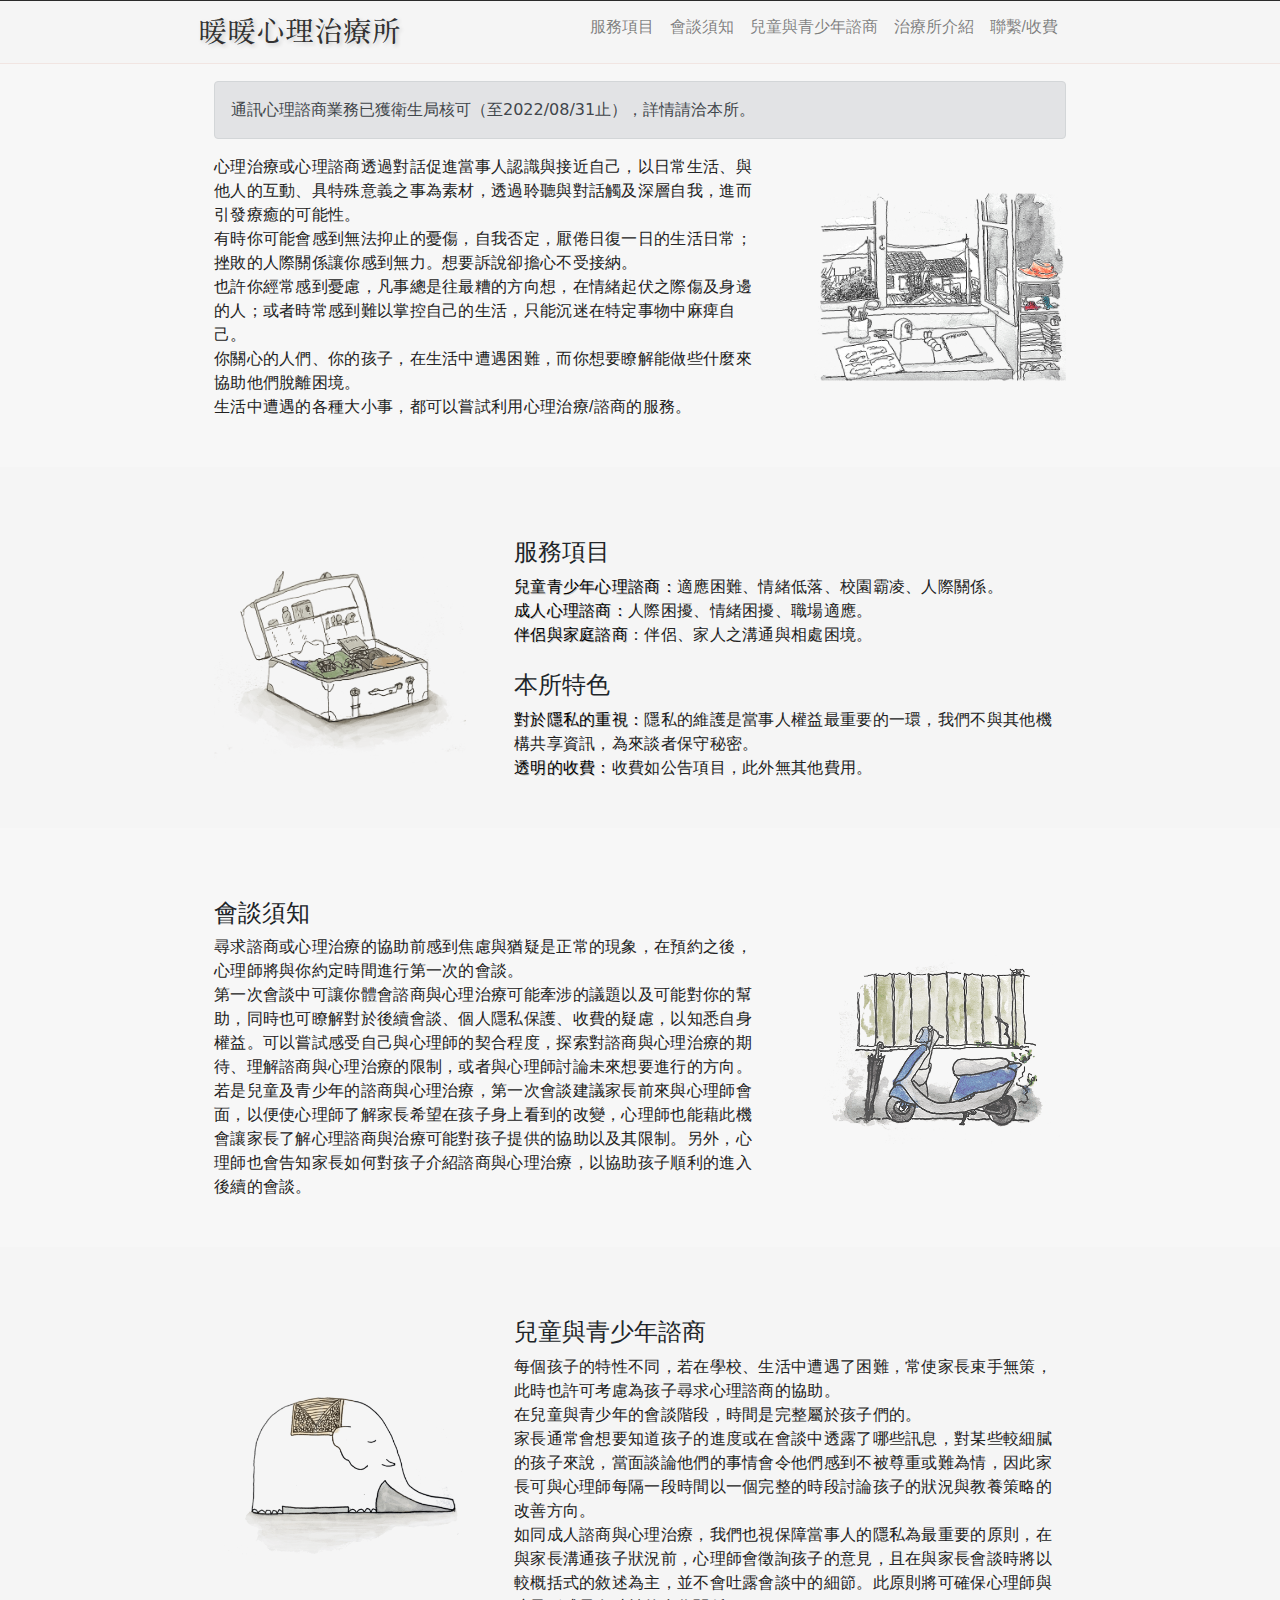
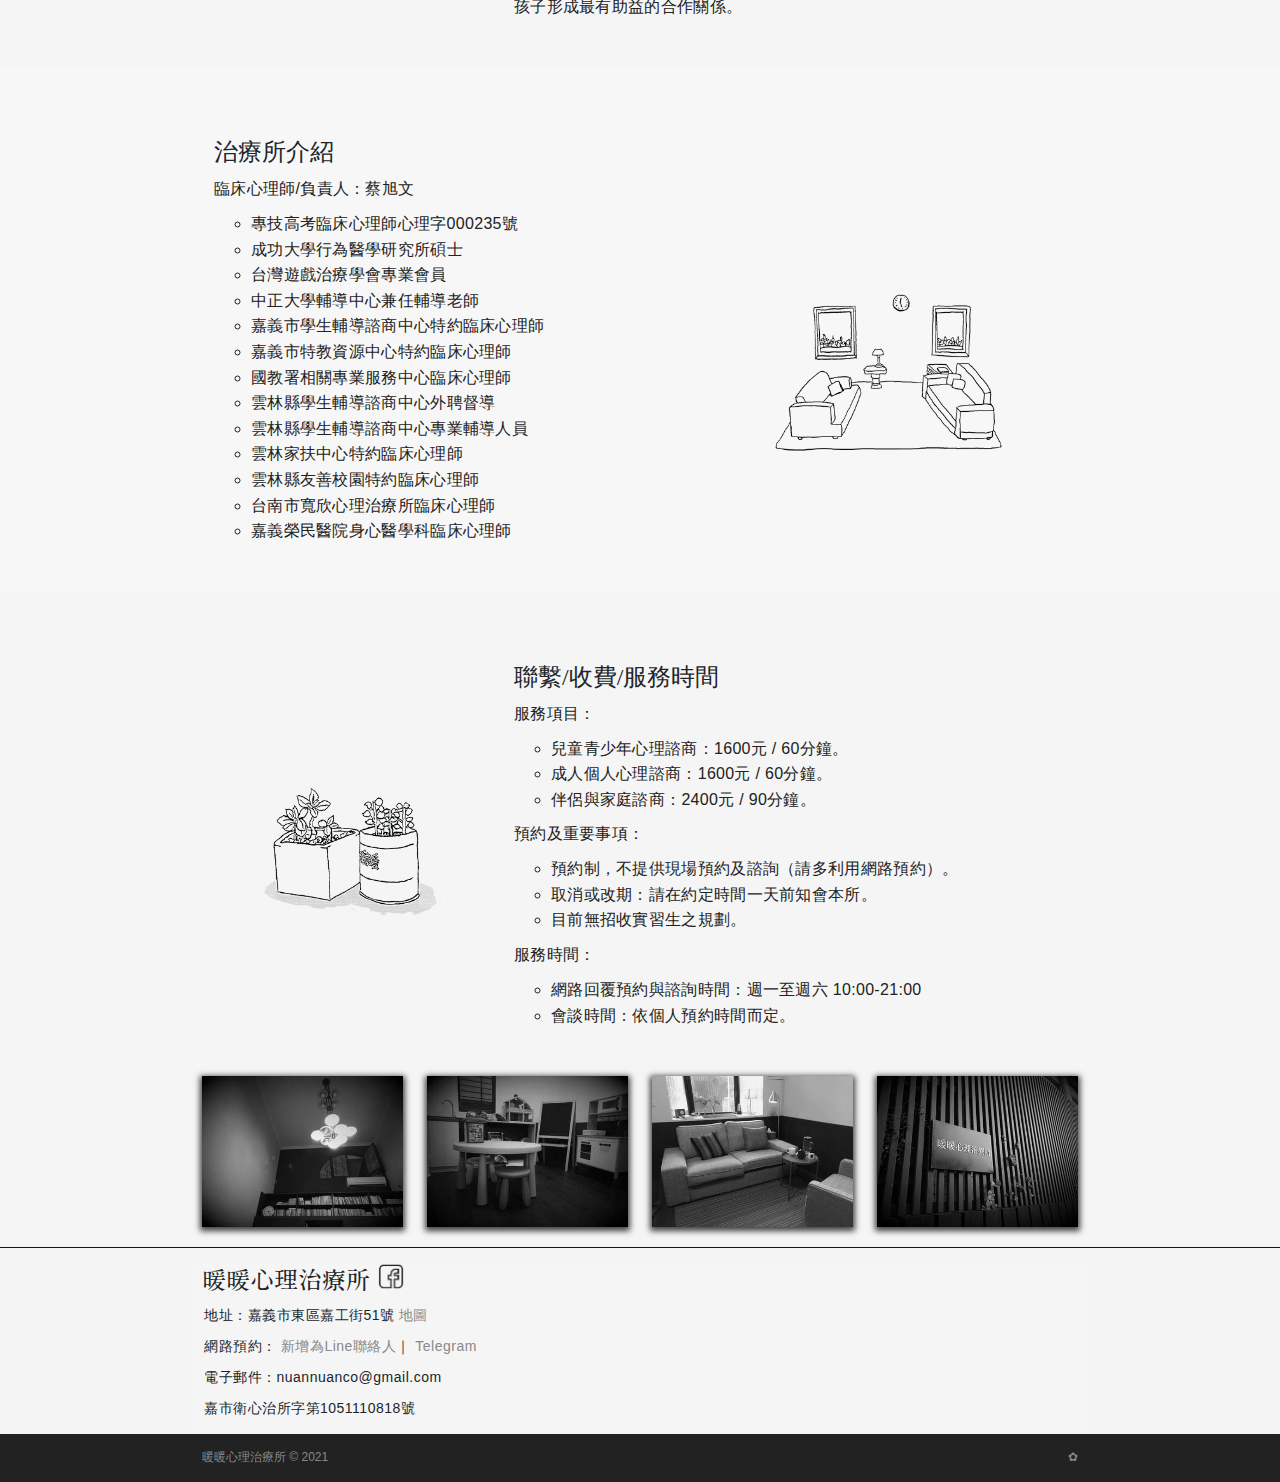
==== index.html @ dee5f1a4 "del phone for good" ====
<!DOCTYPE html>
<html lang="zh-Hant-TW">
    <head>
        <meta charset="utf-8">
        <meta http-equiv="X-UA-Compatible" content="IE=edge">
        <meta name="viewport" content="width=device-width, initial-scale=1.0">
        <meta name="keywords" content="嘉義,雲林,新營,心理師,心理諮商師,心理治療,心理諮商,心理醫生,心理諮詢">
        <meta name="description" content="服務項目：兒童青少年心理諮商、成人心理諮商、伴侶與家庭諮商。">
        <meta name="generator" content="6e75616e2d6e75616e2e636f">
        <meta name="version" content="210718">
        <meta name="author" content="暖暖心理治療所">
        <meta name="copyright" content="本網頁著作權為暖暖心理治療所所有">
        <meta name="URL" content="https://nuan-nuan.co/">
        <meta http-equiv="imagetoolbar" content="no">
        <title>暖暖心理治療所｜心理諮商與心理治療</title>
        <!-- Favicon-->
        <link rel="apple-touch-icon" sizes="57x57" href="icon/apple-touch-icon-57x57.png">
        <link rel="apple-touch-icon" sizes="60x60" href="icon/apple-touch-icon-60x60.png">
        <link rel="apple-touch-icon" sizes="72x72" href="icon/apple-touch-icon-72x72.png">
        <link rel="apple-touch-icon" sizes="76x76" href="icon/apple-touch-icon-76x76.png">
        <link rel="apple-touch-icon" sizes="114x114" href="icon/apple-touch-icon-114x114.png">
        <link rel="apple-touch-icon" sizes="120x120" href="icon/apple-touch-icon-120x120.png">
        <link rel="apple-touch-icon" sizes="144x144" href="icon/apple-touch-icon-144x144.png">
        <link rel="apple-touch-icon" sizes="152x152" href="icon/apple-touch-icon-152x152.png">
        <link rel="apple-touch-icon" sizes="180x180" href="icon/apple-touch-icon-180x180.png">
        <link rel="icon" type="image/png" href="icon/android-chrome-192x192.png" sizes="192x192">
        <link rel="icon" type="image/png" href="icon/favicon-32x32.png" sizes="32x32">
        <link rel="icon" type="image/png" href="icon/favicon-96x96.png" sizes="96x96">
        <link rel="icon" type="image/png" href="icon/favicon-16x16.png" sizes="16x16">
        <link rel="manifest" href="icon/manifest.json">
        <link rel="mask-icon" href="icon/safari-pinned-tab.svg" color="#5bbad5">
        <meta name="msapplication-TileColor" content="#da532c">
        <meta name="msapplication-TileImage" content="icon/mstile-144x144.png">
        <meta name="theme-color" content="#ffffff">
        <!-- Core theme CSS (includes Bootstrap)-->
        <link href="css/bootstrap.min.css" rel="stylesheet"/>
        <link href="css/suzuran2.css" rel="stylesheet"/>
    </head>
    <body>
        <!-- Responsive navbar -->
            <nav class="navbar navbar-expand-md fixed-top navbar-light">
            <div class="container px-2 nu-style-otani nu-style-navbar">
            <a class="navbar-brand" href="#!">暖暖心理治療所</a>
            <button class="navbar-toggler" type="button" data-bs-toggle="collapse" data-bs-target="#navbarSupportedContent" aria-controls="navbarSupportedContent" aria-expanded="false" aria-label="Toggle navigation">
                <span class="navbar-toggler-icon"></span>
            </button>
            <div class="collapse navbar-collapse" id="navbarSupportedContent">
                <ul class="navbar-nav ms-auto">
                    <li class="nav-item active"><a class="nav-link" href="#!"></a></li>
                    <li class="nav-item"><a class="nav-link" href="#row02">服務項目</a></li>
                    <li class="nav-item"><a class="nav-link" href="#row03">會談須知</a></li>
                    <li class="nav-item"><a class="nav-link" href="#row04">兒童與青少年諮商</a></li>
                    <li class="nav-item"><a class="nav-link" href="#row05">治療所介紹</a></li>
                    <li class="nav-item"><a class="nav-link" href="#row06">聯繫/收費</a></li>
                    <li class="nav-item"><a class="nav-link" href=""></a></li>
                </ul>
            </div>
            </div>
            </nav>
 
        <!-- Page Content-->
            <!--第1欄-->
            <section class="">
            <div class="container-fluid d-flex justify-content-center bg-white1">
            <div class="row gx-4 gx-lg-5 align-items-center my-5 nu-style-otani nu-style-paddy-t">
                <div class="col-lg-12 col-md-12 col-sm-12">
                <div class="alert alert-secondary" role="alert">
                通訊心理諮商業務已獲衛生局核可（至2022/08/31止），詳情請洽本所。
                </div>
                </div>
                <div class="col-lg-8 col-md-7 col-sm-6">
                    <p class="content">
                    心理治療或心理諮商透過對話促進當事人認識與接近自己，以日常生活、與他人的互動、具特殊意義之事為素材，透過聆聽與對話觸及深層自我，進而引發療癒的可能性。<br>
                    有時你可能會感到無法抑止的憂傷，自我否定，厭倦日復一日的生活日常；挫敗的人際關係讓你感到無力。想要訴說卻擔心不受接納。<br>
                    也許你經常感到憂慮，凡事總是往最糟的方向想，在情緒起伏之際傷及身邊的人；或者時常感到難以掌控自己的生活，只能沉迷在特定事物中麻痺自己。<br>
                    你關心的人們、你的孩子，在生活中遭遇困難，而你想要瞭解能做些什麼來協助他們脫離困境。<br>
                    生活中遭遇的各種大小事，都可以嘗試利用心理治療/諮商的服務。
                    </p>
                </div>
                <div class="col-lg-4 col-md-5 col-sm-6">
                    <img class="img-fluid mb-lg-0" src="img/01.png" alt="..." />
                </div>
            </div>
            </div>
            </section>
            <!--第2欄-->
            <section id="row02">
            <div class="container-fluid d-flex justify-content-center bg-white2">
            <div class="row gx-4 gx-lg-5 align-items-center my-5 nu-style-otani nu-style-paddy-s">
                <div class="col-lg-8 col-md-7 col-sm-6 order-lg-2">
                    <h1 class="section-heading">服務項目</h1>
                    <p class="content">
                        <span class="list-heading">兒童青少年心理諮商：</span>適應困難、情緒低落、校園霸凌、人際關係。
                        <br>
                        <span class="list-heading">成人心理諮商：</span>人際困擾、情緒困擾、職場適應。
                        <br>
                        <span class="list-heading">伴侶與家庭諮商</span>：伴侶、家人之溝通與相處困境。
                        <br>
                    </p><br>
                    <h1 class="section-heading">本所特色</h1>
                    <p class="content">
                        <span class="list-heading">對於隱私的重視：</span>隱私的維護是當事人權益最重要的一環，我們不與其他機構共享資訊，為來談者保守秘密。
                        <br>
                        <span class="list-heading">透明的收費：</span>收費如公告項目，此外無其他費用。</p>
                </div>
                <div class="col-lg-4 col-md-5 col-sm-6">
                    <img class="img-fluid mb-lg-0" src="img/02.png" alt="...">
                </div>
            </div>
            </div>
            </section>
            <!--第3欄-->
            <section id="row03">
            <div class="container-fluid d-flex justify-content-center bg-white1">
            <div class="row gx-4 gx-lg-5 align-items-center my-5 nu-style-otani nu-style-paddy-s">
                <div class="col-lg-8 col-md-7 col-sm-6 ">
                    <h1 class="section-heading">會談須知</h1>
                        <p class="content">尋求諮商或心理治療的協助前感到焦慮與猶疑是正常的現象，在預約之後，心理師將與你約定時間進行第一次的會談。</p>
                        <p class="content">第一次會談中可讓你體會諮商與心理治療可能牽涉的議題以及可能對你的幫助，同時也可瞭解對於後續會談、個人隱私保護、收費的疑慮，以知悉自身權益。可以嘗試感受自己與心理師的契合程度，探索對諮商與心理治療的期待、理解諮商與心理治療的限制，或者與心理師討論未來想要進行的方向。</p>
                        <p class="content">若是兒童及青少年的諮商與心理治療，第一次會談建議家長前來與心理師會面，以便使心理師了解家長希望在孩子身上看到的改變，心理師也能藉此機會讓家長了解心理諮商與治療可能對孩子提供的協助以及其限制。另外，心理師也會告知家長如何對孩子介紹諮商與心理治療，以協助孩子順利的進入後續的會談。</p>
                </div>
                <div class="col-lg-4 col-md-5 col-sm-6">
                    <img class="img-fluid mb-lg-0" src="img/03.png" alt="..." />
                </div>
            </div>
            </div>
            </section>
            <!--第4欄-->
            <section id="row04">
            <div class="container-fluid d-flex justify-content-center bg-white2">
            <div class="row gx-4 gx-lg-5 align-items-center my-5 nu-style-otani nu-style-paddy-s">
                <div class="col-lg-8 col-md-7 col-sm-7 order-lg-2">
                    <h1 class="section-heading">兒童與青少年諮商</h1>
                        <p class="content">每個孩子的特性不同，若在學校、生活中遭遇了困難，常使家長束手無策，此時也許可考慮為孩子尋求心理諮商的協助。</p>
                        <p class="content">在兒童與青少年的會談階段，時間是完整屬於孩子們的。<br>
                        家長通常會想要知道孩子的進度或在會談中透露了哪些訊息，對某些較細膩的孩子來說，當面談論他們的事情會令他們感到不被尊重或難為情，因此家長可與心理師每隔一段時間以一個完整的時段討論孩子的狀況與教養策略的改善方向。</p>
                        <p class="content">如同成人諮商與心理治療，我們也視保障當事人的隱私為最重要的原則，在與家長溝通孩子狀況前，心理師會徵詢孩子的意見，且在與家長會談時將以較概括式的敘述為主，並不會吐露會談中的細節。此原則將可確保心理師與孩子形成最有助益的合作關係。</p>
                </div>
                <div class="col-lg-4 col-md-5 col-sm-5">
                    <img class="img-fluid mb-lg-0" src="img/04.png" alt="...">
                </div>
            </div>
            </div>
            </section>
            <!--第5欄-->
            <section id="row05">
            <div class="container-fluid d-flex justify-content-center bg-white1">
            <div class="row gx-4 gx-lg-5 align-items-center my-5 nu-style-otani nu-style-paddy-s">
                <div class="col-lg-7 col-md-7 col-sm-6">
                    <h1 class="section-heading">治療所介紹</h1>
                            <ul class="list-unstyled content A">
                                <li>臨床心理師/負責人：蔡旭文</li>
                                <ul class="B">
                                  <li>專技高考臨床心理師心理字000235號</li>
                                  <li>成功大學行為醫學研究所碩士</li>
                                  <li>台灣遊戲治療學會專業會員</li>
                                  <li>中正大學輔導中心兼任輔導老師</li>
                                  <li>嘉義市學生輔導諮商中心特約臨床心理師</li>
                                  <li>嘉義市特教資源中心特約臨床心理師</li>
                                  <li>國教署相關專業服務中心臨床心理師</li>
                                  <li>雲林縣學生輔導諮商中心外聘督導</li>
                                  <li>雲林縣學生輔導諮商中心專業輔導人員</li>
                                  <li>雲林家扶中心特約臨床心理師</li>
                                  <li>雲林縣友善校園特約臨床心理師</li>
                                  <li>台南市寬欣心理治療所臨床心理師</li>
                                  <li>嘉義榮民醫院身心醫學科臨床心理師</li>

                                </ul>
                            </ul>
                </div>
                <div class="col-lg-5 col-md-5 col-sm-6">
                    <img class="img-fluid mb-lg-0" src="img/05.png" alt="..." />
                </div>
            </div>
            </div>
            </section>
            <!--第6欄-->
            <section id="row06">
            <div class="container-fluid d-flex justify-content-center bg-white2">
            <div class="row gx-4 gx-lg-5 align-items-center my-5 nu-style-otani nu-style-paddy-s">
                <div class="col-lg-8 col-md-7 col-sm-6 order-lg-2">
                    <h1 class="section-heading">聯繫/收費/服務時間</h1>
                            <ul class="list-unstyled content A">
                                <li>服務項目：</li>
                                <ul class="B">
                                    <li>兒童青少年心理諮商：1600元 / 60分鐘。</li>
                                    <li>成人個人心理諮商：1600元 / 60分鐘。</li>
                                    <li>伴侶與家庭諮商：2400元 / 90分鐘。</li>
                                </ul>
                                </ul>
                                <ul class="list-unstyled content A">
                                <li>預約及重要事項：</li>
                                <ul class="B">
                                    <li>預約制，不提供現場預約及諮詢（請多利用網路預約）。</li>
                                    <li>取消或改期：請在約定時間一天前知會本所。</li>
                                    <li>目前無招收實習生之規劃。</li>
                                </ul>
                                </ul>
                                <ul class="list-unstyled content A">
                                <li>服務時間：</li>
                                <ul class="B">
                                    <li>網路回覆預約與諮詢時間：週一至週六 10:00-21:00</li>
                                    <li>會談時間：依個人預約時間而定。</li>
                                </ul>
                                </ul>
                </div>            
                    <div class="col-lg-4 col-md-5 col-sm-6">
                    <img class="img-fluid mb-lg-0" src="img/06.png" alt="..." />
                    </div>
                </div>
                </div>
                </section>

            <div class="container-fluid bg-white2">
            <div class="row mx-auto nu-style-otani bg-white2">
                    <div class="col-lg-3 col-md-3 col-sm-3 col-6"><img class="img-gallery img-fluid" src="img/11.jpg" alt="img11"/></div>
                    <div class="col-lg-3 col-md-3 col-sm-3 col-6"><img class="img-gallery img-fluid" src="img/12.jpg" alt="img12"/></div>
                    <div class="col-lg-3 col-md-3 col-sm-3 col-6"><img class="img-gallery img-fluid" src="img/13.jpg" alt="img13"/></div>
                    <div class="col-lg-3 col-md-3 col-sm-3 col-6"><img class="img-gallery img-fluid" src="img/14.jpg" alt="img14"/></div>
            </div>
            </div>
            <!-- 橫幅 -->
            <div class="banner">
            <div class="container d-flex justify-content-start bg-white2 nu-style-otani">
                <div class="row">
                    <div class="col-lg-12">
                     <h1 class="banner-head">暖暖心理治療所 <a href="https://www.facebook.com/nuannuanco" target="_blank" rel="noopener nofollow">
                         <img src="img/fb_logo.png" class="fb-logo" width="30" height="30" alt="粉絲專頁" /></a></h1>
                        <p class="banner-content">地址：嘉義市東區嘉工街51號
                          <a href="https://www.google.com.tw/maps/place/%E6%9A%96%E6%9A%96%E5%BF%83%E7%90%86%E6%B2%BB%E7%99%82%E6%89%80/@23.471411,120.4680733,17.76z/data=!4m5!3m4!1s0x346e944f8d1db397:0x22c3bf7e99709514!8m2!3d23.471354!4d120.468841?hl=zh-TW" target="_blank" rel="noopener">
                            <span class="glyphicon glyphicon-map-marker"></span>地圖</a></p>
                        <p class="banner-content">網路預約：<a href="http://line.me/ti/p/%40umo0158m" target="_blank" rel="noopener">
                            <span class="glyphicon glyphicon-share-alt"></span> 新增為Line聯絡人</a>｜<a href="https://t.me/nuannuanco" target="_blank" rel="noopener">
                            <span class="glyphicon glyphicon-share-alt"></span>Telegram</a></p>
                        <p class="banner-content">電子郵件：nuannuanco@gmail.com</p>
                        <p class="banner-content">嘉市衛心治所字第1051110818號</p>

                  </div>
                    <div class="col-lg-6">
                    </div>
                </div>
            </div>
            </div>
            <!-- Footer-->
            <footer class="footer">
            <div class="container d-flex justify-content-start nu-style-otani">
                    <div class="col-lg-6">
                        <p class="copyright">暖暖心理治療所 &copy; 2021
                        </p>
                    </div>
                    <div class="col-lg-6">
                        <a class="copyright" data-bs-toggle="tooltip" data-bs-placement="top" title="imomf & nene" style="float:right">✿</a>
                    </div>
            </div>
           
            </footer>
        <!-- Bootstrap core JS-->
        <script src="js/bootstrap.bundle.min.js"></script>
        <script src="js/k0nam1.js"></script>
        <script>
            const navLinks = document.querySelectorAll('.nav-item')
            const menuToggle = document.getElementById('navbarSupportedContent')
            const bsCollapse = new bootstrap.Collapse(menuToggle, {toggle:false})
            navLinks.forEach((l) => {
            l.addEventListener('click', () => { bsCollapse.toggle() })
            })
        </script>
        <!-- Tooltip JavaScript -->
        <script>
            var tooltipTriggerList = [].slice.call(document.querySelectorAll('[data-bs-toggle="tooltip"]'))
            var tooltipList = tooltipTriggerList.map(function (tooltipTriggerEl) {
            return new bootstrap.Tooltip(tooltipTriggerEl)
            })
        </script>
        <script>
              (function(i,s,o,g,r,a,m){i['GoogleAnalyticsObject']=r;i[r]=i[r]||function(){
              (i[r].q=i[r].q||[]).push(arguments)},i[r].l=1*new Date();a=s.createElement(o),
              m=s.getElementsByTagName(o)[0];a.async=1;a.src=g;m.parentNode.insertBefore(a,m)
              })(window,document,'script','https://www.google-analytics.com/analytics.js','ga');
              ga('create', 'UA-77676002-1', 'auto');
              ga('send', 'pageview');
        </script>
    </body>
</html>
---- css/suzuran2.css ----
/*!
 暖暖心理治療所版權所有
 */

@font-face {
  font-family: 'jasmine';
  src: url(../fonts/jasmine.eot); /* IE9 Compat Modes */
  src: url(../fonts/jasmine.eot?#iefix) format("embedded-opentype"), /* IE6-IE8 */
       url(../fonts/jasmine.woff) format("woff"), /* Modern Browsers */
       url(../fonts/jasmine.ttf) format("truetype"), /* Safari, Android, iOS */
       url(../fonts/jasmine.svg#SealmemoryHeader) format("svg"); /* Legacy iOS */
}

h1,
h2,
h3,
h4,
h5,
h6 {
  font-weight: 400;
}
h1{font-size: 24px}

/*網站底色*/
body,
html {
  width: 100%;
  height: 100%;
  background-color:#f7f7f7;
}

}
p {
  font-size: 14px;
  line-height: 1.75;
}
blockquote {
  padding: 0px 0px 0px 30px;
  margin: 20px 0px 20px 0px;
  border-left: 3px solid #eee; }
}
p.large {
  font-size: 16px;
}
a {
  color: #888888;
  text-decoration:none;
}
a:hover,
a:focus,
a:active,
a.active {
  color: #afafaf;
  text-decoration:none;
}
ul.A{
  letter-spacing: 0.3px;
  margin:10px 0px 0px 0px;
  line-height: 1.5;
  list-style-type: none;
}
ul.B{
  letter-spacing: 0.3px;
  margin:10px 0 0 5px;
  line-height: 1.6;
  list-style-type: circle;
}


.img-responsive{
  max-width: 100%;
  height: auto;
  vertical-align:middle;
  border:0;
  margin: 70 5 20 5;
}
.img-responsive-tall{
  max-width: 100%;
  height: auto;
  vertical-align:middle;
  border:0;
  margin: 0 20 20 20;
}
.img-responsive-mid
{
  max-width: 100%;
  height: auto;
  vertical-align:middle;
  border:0;
  margin: 150 5 20 5;
}
.img-responsive-short{
  max-width: 100%;
  height: auto;
  vertical-align:middle;
  border:0;
  margin: 210 5 20 5;
}

/* 相片區css */

.img-gallery{
  filter: gray; /* IE6-9 */
  -webkit-filter: grayscale(1); /* Google Chrome, Safari 6+ & Opera 15+ */
    -webkit-box-shadow: 0px 2px 6px 2px rgba(0,0,0,0.75);
    -moz-box-shadow: 0px 2px 6px 2px rgba(0,0,0,0.75);
    box-shadow: 0px 2px 6px 2px rgba(0,0,0,0.75);
    margin-bottom:20px;
    max-width: 100%;
    height: auto;
    vertical-align:middle;
    border:0;
    margin: 70 5 20 5;
}

.img-gallery:hover {
  filter: none; /* IE6-9 */
  -webkit-filter: grayscale(0); /* Google Chrome, Safari 6+ & Opera 15+ */
  max-width: 100%;
  height: auto;
  vertical-align:middle;
  border:0;
  margin: 70 5 20 5;

}
@media (max-width: 576px) {
    .img-responsive{
      padding:0;
      margin:50 0 0 0;
    }

    .img-responsive-tall {
      max-width: 100%;
      padding:0;
      margin:50 0 0 0;
    }
    .img-responsive-short {
      padding:0;
      margin:20 0 0 0;}
    .img-gallery {
    display: block;
    margin-left: auto;
    margin-right: auto;
    width: 100%;
    }
    }



.section-heading{
  font-family: "cwtexming",serif;
  font-weight: 400;
}
.list-heading{
  font:16px "Microsoft JhengHei",  sans-serif;
  color: #000000;
  text-shadow: 1px 1px 0px rgba(0,0,0,0.2);
}

.content {
  font:16px "Microsoft JhengHei",  sans-serif;
  color: #222222;
  font-weight: 400;
  letter-spacing: 0.3px;
  margin:0 0 0 0px;
  line-height: 1.5;
}
.content-section-a1 {
      padding: 20px 0px 50px 0px;
      background-color: #f7f7f7;
}
.content-section-a {
      padding: 50px 0px 50px 0px;
      background-color: #f7f7f7;
}

.content-section-b {
      padding: 50px 0px 50px 0px;
      border-top: 1px solid #f0f0f0;
      border-bottom: 1px solid #f2f2f2;
      background-color: #f4f4f4;
}
/* 相片區版面 */
.content-section-c {
      padding: 0px 0px 50px 0px;
      border-top: 0px solid;
      border-bottom: 0px solid;
      background-color: #f4f4f4;
}
.section-heading-spacer {
      float: left;
      width: 10px;
      border-top: 0px solid #e7e7e7;
}
.banner{
      padding: 16px 0px 5px 0px;
      border-top: 1px solid #151515;
      background-color: #f4f4f4;
}
.banner-head{
      font-family: "jasmine",serif;
      font-weight: 400;
}
.banner-content{
      font:14px "Microsoft JhengHei",  sans-serif;
      font-weight: 400;
      letter-spacing: 0.5px;
      margin:0 0 10px 2px;
      line-height: 1.5;
      text-align: left
}
.footer
{
      padding: 12px 0px 0px 0px;
      background-color: #222222;
}
.copyright {
    font-family: "Microsoft JhengHei",sans-serif;
    font-size: 12px;
    color: #888888;
    padding-top: 2px;
    padding-bottom: 0px;
}
/*限制寬度*/

/*上方加寬因為fixed navbar會蓋到內容*/
.nu-style-paddy-t {
  padding-top: 33px
}
.nu-style-paddy-s {
  padding-top: 23px
}
/*其實是navbar裡面的contsainer, container放裡面才能限制寬度*/
.nu-style-navbar{
  max-width: 980px;
  font:16px "Microsoft JhengHei",  sans-serif;
  background: #f4f4f4
  opacity: 0.9;
}
/* ============ navbar list設定bs5新版 ============ */
.navbar {
  min-height: 64px;
  position: fixed;/* ===== relative(x) 這邊要fixed ===== */
  display: flex;
  flex-wrap: wrap;
  align-items: center;
  justify-content: space-between;
  padding-top: 0.5rem;
  padding-bottom: 0.5rem;
  background: #f4f4f4;
  opacity: 0.9;
  border-top: 1px solid #151515;
  border-bottom: 1px solid #f0e3df;

}
.navbar > .container,
.navbar > .container-fluid,
.navbar > .container-sm,
.navbar > .container-md,
.navbar > .container-lg,
.navbar > .container-xl,
.navbar > .container-xxl {
  display: flex;
  flex-wrap: inherit;
  align-items: center;
  justify-content: space-between;
}
/******** 標題字體 ********/
.navbar-brand {
  font-family: "jasmine",serif;
  padding-top: 0.51rem;
  padding-bottom: 0.21rem;
  margin-right:;
  font-size: 1.8rem;
  color: #222222;
  text-shadow: 2px 2px 4px rgba(0,0,0,0.2),
               0px -2px 1px rgba(255,255,255,0.2);
  -webkit-transition: all 0.3s;
  -moz-transition: all 0.3s;
  transition: all 0.3s;
}
.navbar-nav {
  display: flex;
  flex-direction: column;
  padding-left: 0;
  margin-bottom: 0;
  list-style: none;
}
.navbar-nav .nav-link {
  padding-top: 0;
  padding-right: 0;
  padding-left: 0;
}
.navbar-nav .dropdown-menu {
  position: static;
}

.navbar-text {
  padding-top: 0.5rem;
  padding-bottom: 0.5rem;
}

.navbar-collapse {
  flex-basis: 100%;
  flex-grow: 1;
  align-items: center;
}

.navbar-toggler {
  padding: 0.25rem 0.75rem;
  font-size: 1.25rem;
  line-height: 1;
  background-color: transparent;
  border: 1px solid transparent;
  border-radius: 0.25rem;
  transition: box-shadow 0.15s ease-in-out;
}
@media (prefers-reduced-motion: reduce) {
  .navbar-toggler {
    transition: none;
    }
  }
  .navbar-toggler:hover {
    text-decoration: none;
  }
  .navbar-toggler:focus {
    text-decoration: none;
    outline: 0;
    box-shadow: 0 0 0 0.25rem;
  }

  .navbar-toggler-icon {
    display: inline-block;
    width: 1.5em;
    height: 1.5em;
    vertical-align: middle;
    background-repeat: no-repeat;
    background-position: center;
    background-size: 100%;
  }

  .navbar-nav-scroll {
    max-height: var(--bs-scroll-height, 75vh);
    overflow-y: auto;
  }
/******** 自己加的尺寸不知道會不會出問題@@ 注意col-xs-* have been dropped in Bootstrap 4 in favor of col-* ********/
@media (max-width: 576px){
  .nu-style-otani {
  max-width: 97%;}
}

/******** 上面是自己加的不知道會不會出問題@@ ********/

@media (min-width: 576px) {
  .navbar-expand-sm {
    flex-wrap: nowrap;
    justify-content: flex-start;
  }
  .navbar-expand-sm .navbar-nav {
    flex-direction: row;
  }
  .navbar-expand-sm .navbar-nav .dropdown-menu {
    position: absolute;
  }
  .navbar-expand-sm .navbar-nav .nav-link {
    padding-right: 0.5rem;
    padding-left: 0.5rem;
  }
  .navbar-expand-sm .navbar-nav-scroll {
    overflow: visible;
  }
  .navbar-expand-sm .navbar-collapse {
    display: flex !important;
    flex-basis: auto;
  }
  .navbar-expand-sm .navbar-toggler {
    display: none;
  }
  .nu-style-otani {
  max-width: 95%;
}
@media (min-width: 768px) {
  .navbar-expand-md {
    flex-wrap: nowrap;
    justify-content: flex-start;
  }
  .navbar-expand-md .navbar-nav {
    flex-direction: row;
  }
  .navbar-expand-md .navbar-nav .dropdown-menu {
    position: absolute;
  }
  .navbar-expand-md .navbar-nav .nav-link {
    padding-right: 0.5rem;
    padding-left: 0.5rem;
  }
  .navbar-expand-md .navbar-nav-scroll {
    overflow: visible;
  }
  .navbar-expand-md .navbar-collapse {
    display: flex !important;
    flex-basis: auto;
  }
  .navbar-expand-md .navbar-toggler {
    display: none;
  }
  .nu-style-otani {
  max-width: 95%;
}
@media (min-width: 992px) {
  .navbar-expand-lg {
    flex-wrap: nowrap;
    justify-content: flex-start;
  }
  .navbar-expand-lg .navbar-nav {
    flex-direction: row;
  }
  .navbar-expand-lg .navbar-nav .dropdown-menu {
    position: absolute;
  }
  .navbar-expand-lg .navbar-nav .nav-link {
    padding-right: 0.5rem;
    padding-left: 0.5rem;
  }
  .navbar-expand-lg .navbar-nav-scroll {
    overflow: visible;
  }
  .navbar-expand-lg .navbar-collapse {
    display: flex !important;
    flex-basis: auto;
  }
  .navbar-expand-lg .navbar-toggler {
    display: none;
  }
  .nu-style-otani {
  max-width: 95%;

}
@media (min-width: 1200px) {
  .navbar-expand-xl {
    flex-wrap: nowrap;
    justify-content: flex-start;
  }
  .navbar-expand-xl .navbar-nav {
    flex-direction: row;
  }
  .navbar-expand-xl .navbar-nav .dropdown-menu {
    position: absolute;
  }
  .navbar-expand-xl .navbar-nav .nav-link {
    padding-right: 0.5rem;
    padding-left: 0.5rem;
  }
  .navbar-expand-xl .navbar-nav-scroll {
    overflow: visible;
  }
  .navbar-expand-xl .navbar-collapse {
    display: flex !important;
    flex-basis: auto;
  }
  .navbar-expand-xl .navbar-toggler {
    display: none;
  }
  .nu-style-otani {
  max-width: 900px;
}
}
@media (min-width: 1400px) {
  .navbar-expand-xxl {
    flex-wrap: nowrap;
    justify-content: flex-start;
  }
  .navbar-expand-xxl .navbar-nav {
    flex-direction: row;
  }
  .navbar-expand-xxl .navbar-nav .dropdown-menu {
    position: absolute;
  }
  .navbar-expand-xxl .navbar-nav .nav-link {
    padding-right: 0.5rem;
    padding-left: 0.5rem;
  }
  .navbar-expand-xxl .navbar-nav-scroll {
    overflow: visible;
  }
  .navbar-expand-xxl .navbar-collapse {
    display: flex !important;
    flex-basis: auto;
  }
  .navbar-expand-xxl .navbar-toggler {
    display: none;
  }
  .nu-style-otani {
  max-width: 900px;
}
}

.navbar-expand {
  flex-wrap: nowrap;
  justify-content: flex-start;
}
.navbar-expand .navbar-nav {
  flex-direction: row;
}
.navbar-expand .navbar-nav .dropdown-menu {
  position: absolute;
}
.navbar-expand .navbar-nav .nav-link {
  padding-right: 0.5rem;
  padding-left: 0.5rem;
}
.navbar-expand .navbar-nav-scroll {
  overflow: visible;
}
.navbar-expand .navbar-collapse {
  display: flex !important;
  flex-basis: auto;
}
.navbar-expand .navbar-toggler {
  display: none;
}

/******** navbar字顏色 背景需另設(.bg) ********/
.navbar-light .navbar-brand {
  color: rgba(0, 0, 0, 0.9);
}
.navbar-light .navbar-brand:hover, .navbar-light .navbar-brand:focus {
  color: rgba(0, 0, 0, 0.9);
}
.navbar-light .navbar-nav .nav-link {
  color: rgba(0, 0, 0, 0.55);
}
.navbar-light .navbar-nav .nav-link:hover, .navbar-light .navbar-nav .nav-link:focus {
  color: rgba(0, 0, 0, 0.7);
}
.navbar-light .navbar-nav .nav-link.disabled {
  color: rgba(0, 0, 0, 0.3);
}
.navbar-light .navbar-nav .show > .nav-link,
.navbar-light .navbar-nav .nav-link.active {
  color: rgba(0, 0, 0, 0.9);
}
.navbar-light .navbar-toggler {
  color: rgba(0, 0, 0, 0.55);
  border-color: rgba(0, 0, 0, 0.1);
}
.navbar-light .navbar-toggler-icon {
  background-image: url("data:image/svg+xml,%3csvg xmlns='http://www.w3.org/2000/svg' viewBox='0 0 30 30'%3e%3cpath stroke='rgba%280, 0, 0, 0.55%29' stroke-linecap='round' stroke-miterlimit='10' stroke-width='2' d='M4 7h22M4 15h22M4 23h22'/%3e%3c/svg%3e");
}
.navbar-light .navbar-text {
  color: rgba(0, 0, 0, 0.55);
}
.navbar-light .navbar-text a,
.navbar-light .navbar-text a:hover,
.navbar-light .navbar-text a:focus {
  color: rgba(0, 0, 0, 0.9);
}

.navbar-dark .navbar-brand {
  color: #fff;
}
.navbar-dark .navbar-brand:hover, .navbar-dark .navbar-brand:focus {
  color: #fff;
}
.navbar-dark .navbar-nav .nav-link {
  color: rgba(255, 255, 255, 0.55);
}
.navbar-dark .navbar-nav .nav-link:hover, .navbar-dark .navbar-nav .nav-link:focus {
  color: rgba(255, 255, 255, 0.75);
}
.navbar-dark .navbar-nav .nav-link.disabled {
  color: rgba(255, 255, 255, 0.25);
}
.navbar-dark .navbar-nav .show > .nav-link,
.navbar-dark .navbar-nav .nav-link.active {
  color: #fff;
}
.navbar-dark .navbar-toggler {
  color: rgba(255, 255, 255, 0.55);
  border-color: rgba(255, 255, 255, 0.1);
}
.navbar-dark .navbar-toggler-icon {
  background-image: url("data:image/svg+xml,%3csvg xmlns='http://www.w3.org/2000/svg' viewBox='0 0 30 30'%3e%3cpath stroke='rgba%28255, 255, 255, 0.55%29' stroke-linecap='round' stroke-miterlimit='10' stroke-width='2' d='M4 7h22M4 15h22M4 23h22'/%3e%3c/svg%3e");
}
.navbar-dark .navbar-text {
  color: rgba(255, 255, 255, 0.55);
}
.navbar-dark .navbar-text a,
.navbar-dark .navbar-text a:hover,
.navbar-dark .navbar-text a:focus {
  color: #fff;
}
/******** 自訂背景顏色 ********/
.bg-white1 {
  background-color: #f7f7f7 !important;
}
.bg-white2 {
  background-color: #f5f5f5 !important;
}
.bg-white3 {
  background-color: #f4f4f4 !important;
}
.bg-test {
  background-color: #E16B8C !important;
}
/* ============ navbar list設定bs3舊版 ============ */
/* 小裝置按鈕 *
.navbar .navbar-toggle {
  margin: 0px 25px 0px 0px;
  padding:6 7 6 7;
  background-color: #CCC4C1;
  border-color: none;
}
/* 小裝置按鈕橫線 *
.navbar .navbar-toggle .icon-bar {
  background-color: #f4f4f4;
}
/* 小裝置按鈕反應游標*
.navbar .navbar-toggle:hover,
.navbar .navbar-toggle:focus {
  background-color: #B7B1AE;
}

/* navbar list字型顏色（包括橫列選單+下拉選單）=所有裝置*
.navbar .nav li a {
  font-family: "Microsoft JhengHei",  sans-serif;
  font-weight: 400;
  letter-spacing: 0.8px;
  padding: 10px 10px 5px 10px;
  font-size: 1.1em;
  color: #626262;
}
/* navbar list滑鼠經過時顏色 *
.navbar .nav li a:hover,
.navbar .nav li a:focus {
  color: #222222;
  outline: none;
}
/* navbar list捲動時跳到的顏色 小裝置不加底線 *
.navbar .navbar-nav > .active > a {
  border-radius: 0;
  color: #222222;
  background-color: #FFF6F2;
}
/* navbar list用滑鼠選定時的顏色 *
.navbar .navbar-nav > .active > a:hover,
.navbar .navbar-nav > .active > a:focus {
  color: #222222;
  background-color: #FFF6F2;
}
/* 滑鼠捲動前navbar顏色&大小 *
.navbar {
  background-color: #F7f7f7;
  padding: 8px 0 0 0;
  -webkit-transition: padding 0.7s;
  -moz-transition: padding 0.7s;
  transition: padding 0.7s;
  border-top: 1px solid #151515;
  border-bottom: 1px solid #f0e3df;
}

.navbar .navbar-brand {
  font-family: "jasmine",serif;
  font-size: 2.3em;
  color: #222222;
  text-shadow: 2px 2px 4px rgba(0,0,0,0.2),
               0px -2px 1px rgba(255,255,255,0.2);
  -webkit-transition: all 0.3s;
  -moz-transition: all 0.3s;
  transition: all 0.3s;
}
.navbar .navbar-nav > .active > a {
    border-radius: 3px;
}
/* navbar list捲動時跳到的顏色 *
.navbar .navbar-nav > .active > a {
    border-radius: 0;
    color: #222222;
    background-color: #FFF6F2;

}
*/
/* 大螢幕設定 *
@media (min-width: 768px) {
.content {
  font:16px "Microsoft JhengHei",  sans-serif;
  font-weight: 400;
  letter-spacing: 0.3px;
  margin:0 0 20px;
  padding: 0px 0px 0px 3px;
  line-height: 1.5;

}}
@media (min-width: 901px) {
/* navbar list捲動時大螢幕有底線, collapse後無底線 *
.navbar .navbar-nav > .active > a {
    border-radius: 0;
    color: #222222;
    background-color: #FFF6F2;
    border-bottom: 2px solid #555555;
}}
@media (min-width: 768px) {
}

body {
}
/*小裝置設定*/
@media (max-width: 900px) {
    .navbar-header {
    float: none;
    }
    .navbar-left,.navbar-right {
        float: none !important;
    }
    .navbar-toggle {
        display: block;
    }
    .navbar-fixed-top {
		top: 0;
		border-width: 0 0 1px;
	  }
    .navbar-collapse.collapse {
        display: none!important;
    }
    .navbar-nav {
        float: none!important;
	  }
	.navbar-nav>li {
        float: none;
        margin: 0px 0px 7.5px 0px;
    }
  .collapse.in{
  		display:block !important;
	}
  /*小裝置品牌名稱變小 以下疑似失效了*/
  .navbar .navbar-brand {
    font-size: 1.7em;
  }
  /*小裝置減低高度1*/
  .navbar-nav > li > a, .navbar-brand {
    padding-top:7px !important;
    padding-bottom:0 !important;
    height: 35px;
    margin: 0px 0px 7.5px 0px;
  }
  /*小裝置減低高度2*/
  .navbar {min-height:35px !important;
  }
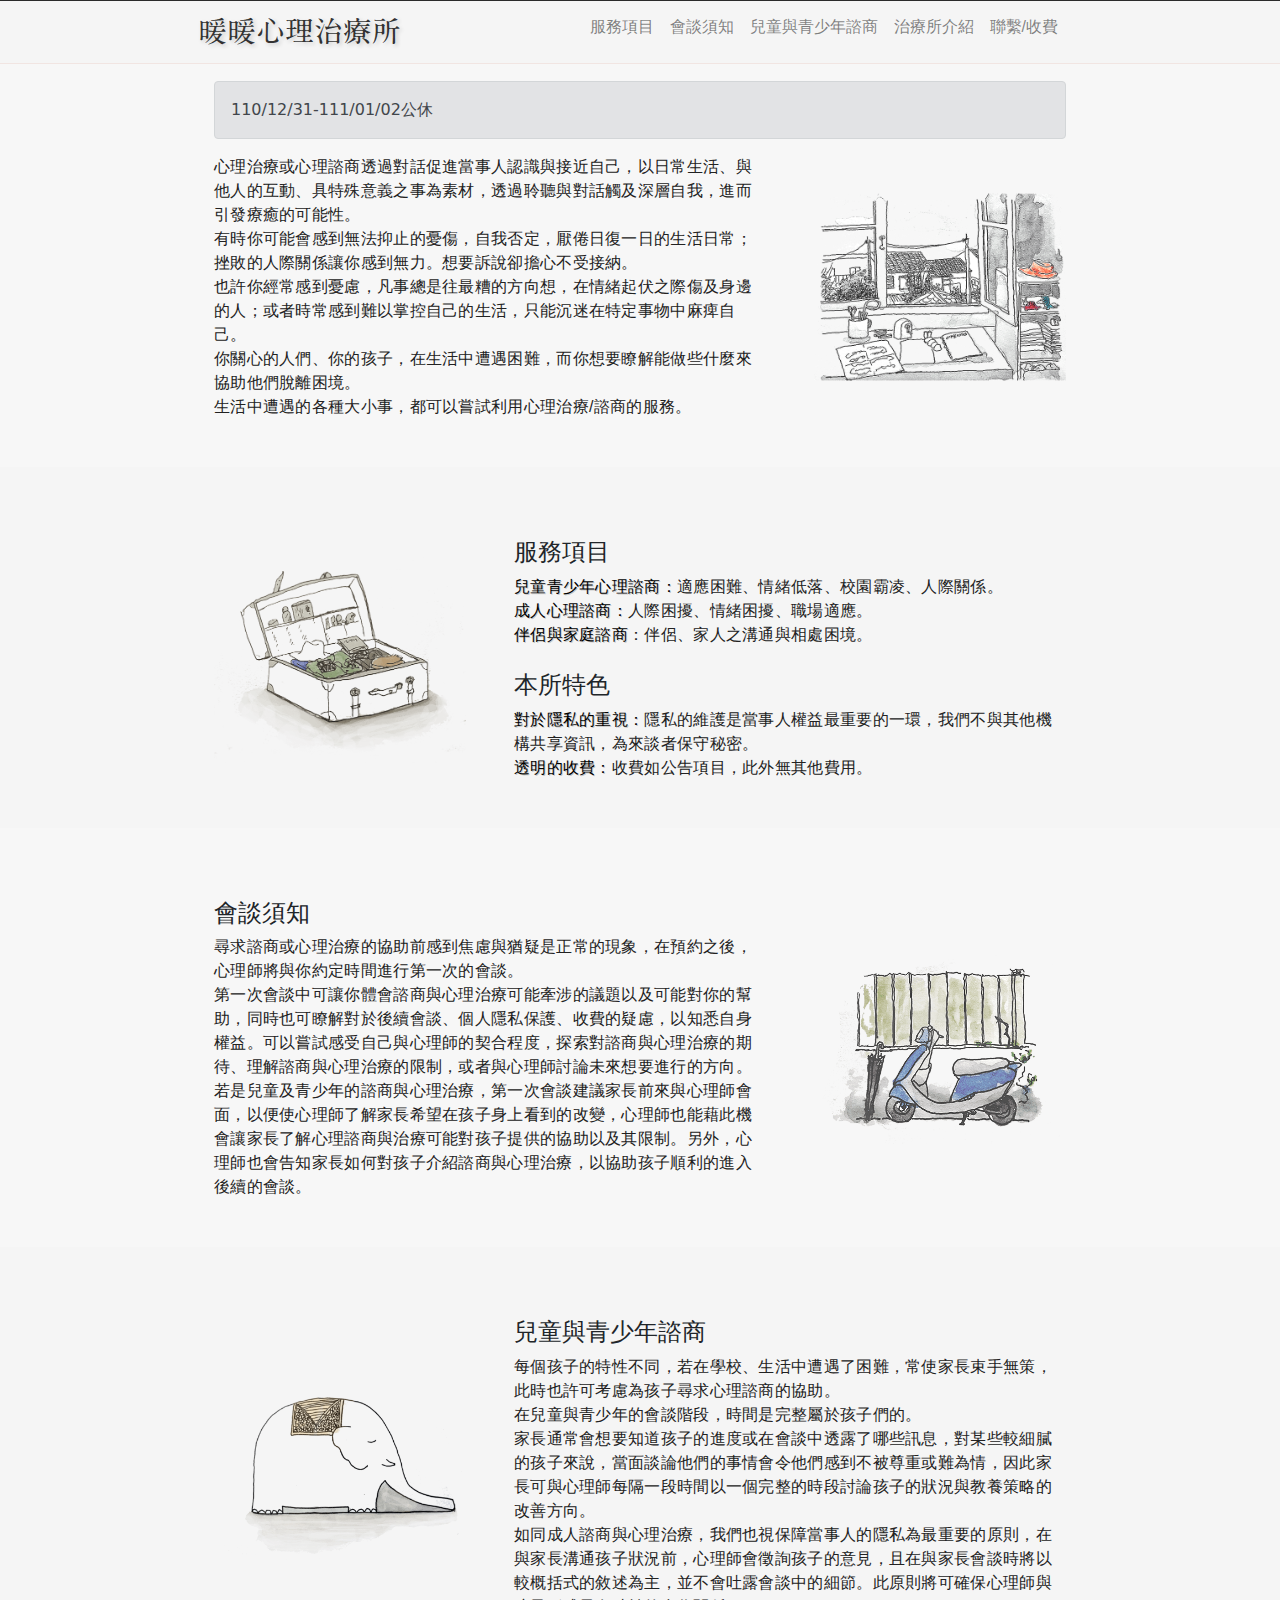
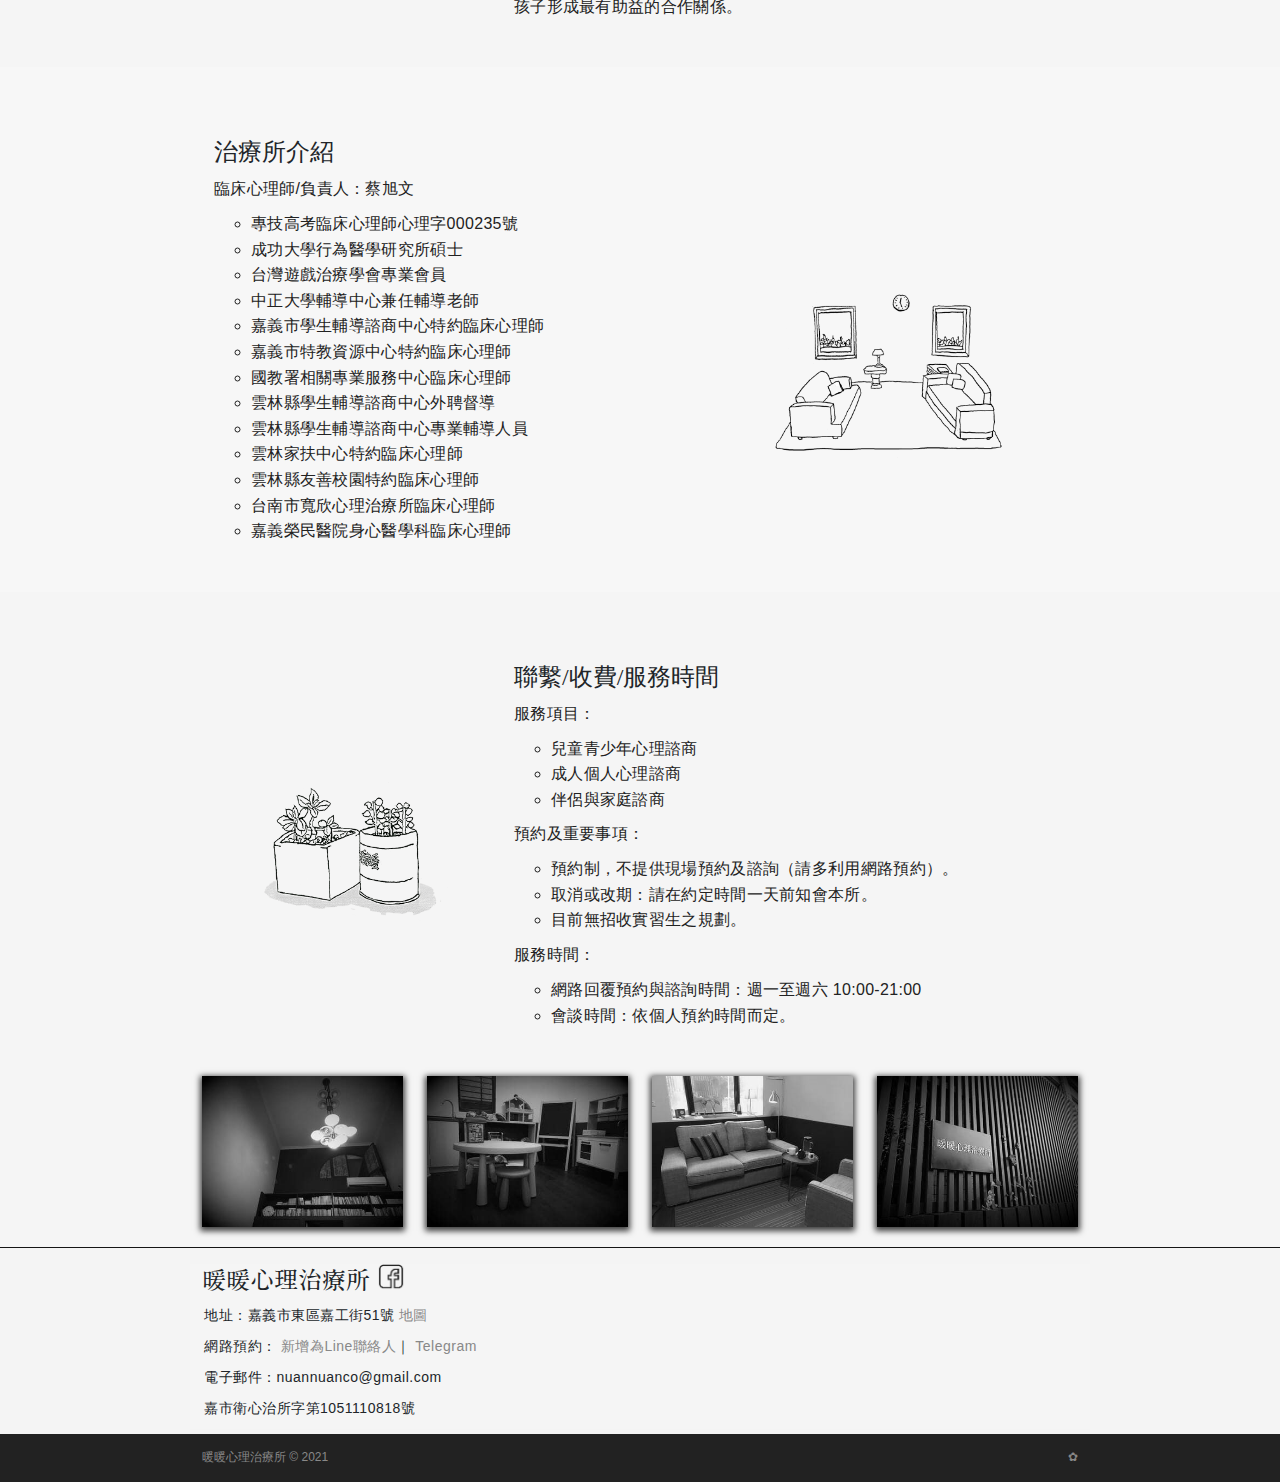
==== commit 236a8583: "211230" ====
--- a/index.html
+++ b/index.html
@@ -5,7 +5,7 @@
         <meta http-equiv="X-UA-Compatible" content="IE=edge">
         <meta name="viewport" content="width=device-width, initial-scale=1.0">
         <meta name="keywords" content="嘉義,雲林,新營,心理師,心理諮商師,心理治療,心理諮商,心理醫生,心理諮詢">
-        <meta name="description" content="服務項目：兒童青少年心理諮商、成人心理諮商、伴侶與家庭諮商。">
+        <meta name="description" content="don't look up">
         <meta name="generator" content="6e75616e2d6e75616e2e636f">
         <meta name="version" content="210718">
         <meta name="author" content="暖暖心理治療所">
@@ -65,7 +65,7 @@
             <div class="row gx-4 gx-lg-5 align-items-center my-5 nu-style-otani nu-style-paddy-t">
                 <div class="col-lg-12 col-md-12 col-sm-12">
                 <div class="alert alert-secondary" role="alert">
-                通訊心理諮商業務已獲衛生局核可（至2022/08/31止），詳情請洽本所。
+                110/12/31-111/01/02公休
                 </div>
                 </div>
                 <div class="col-lg-8 col-md-7 col-sm-6">
@@ -183,9 +183,9 @@
                             <ul class="list-unstyled content A">
                                 <li>服務項目：</li>
                                 <ul class="B">
-                                    <li>兒童青少年心理諮商：1600元 / 60分鐘。</li>
-                                    <li>成人個人心理諮商：1600元 / 60分鐘。</li>
-                                    <li>伴侶與家庭諮商：2400元 / 90分鐘。</li>
+                                    <li>兒童青少年心理諮商</li>
+                                    <li>成人個人心理諮商</li>
+                                    <li>伴侶與家庭諮商</li>
                                 </ul>
                                 </ul>
                                 <ul class="list-unstyled content A">
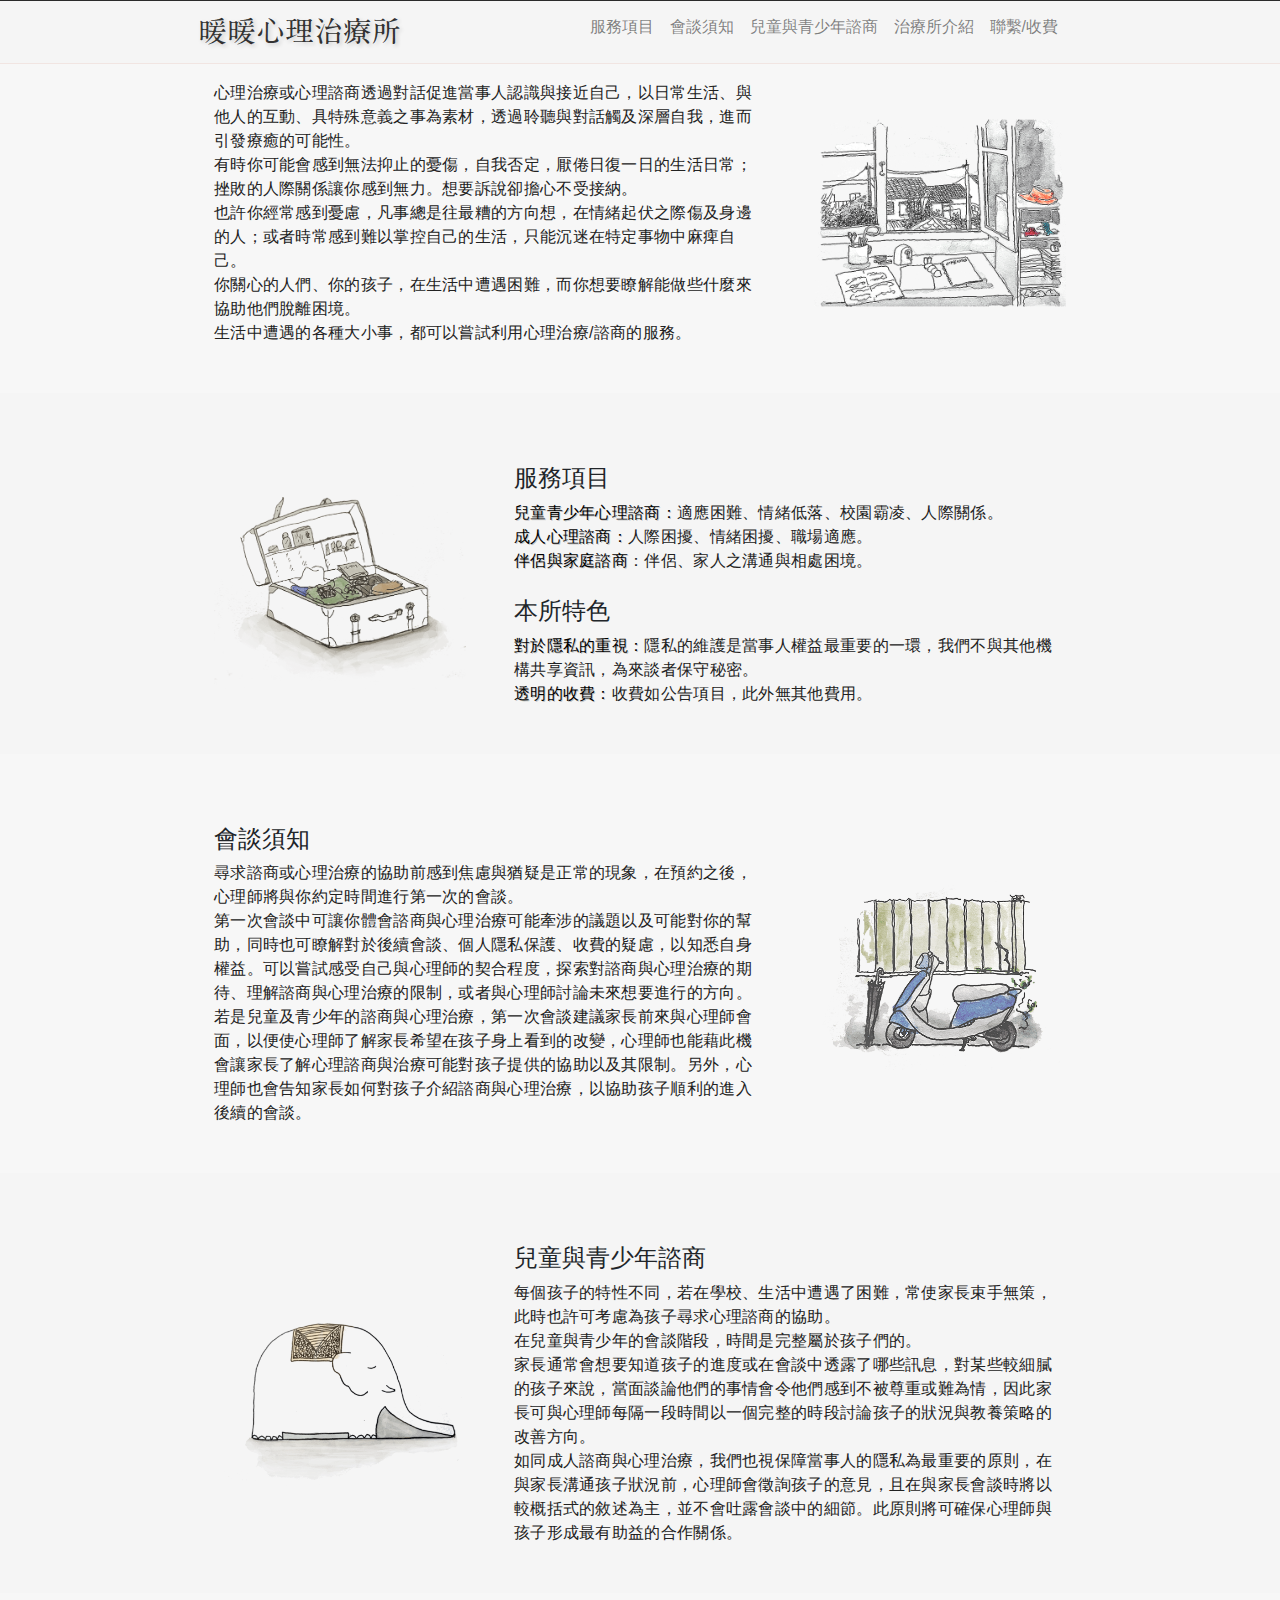
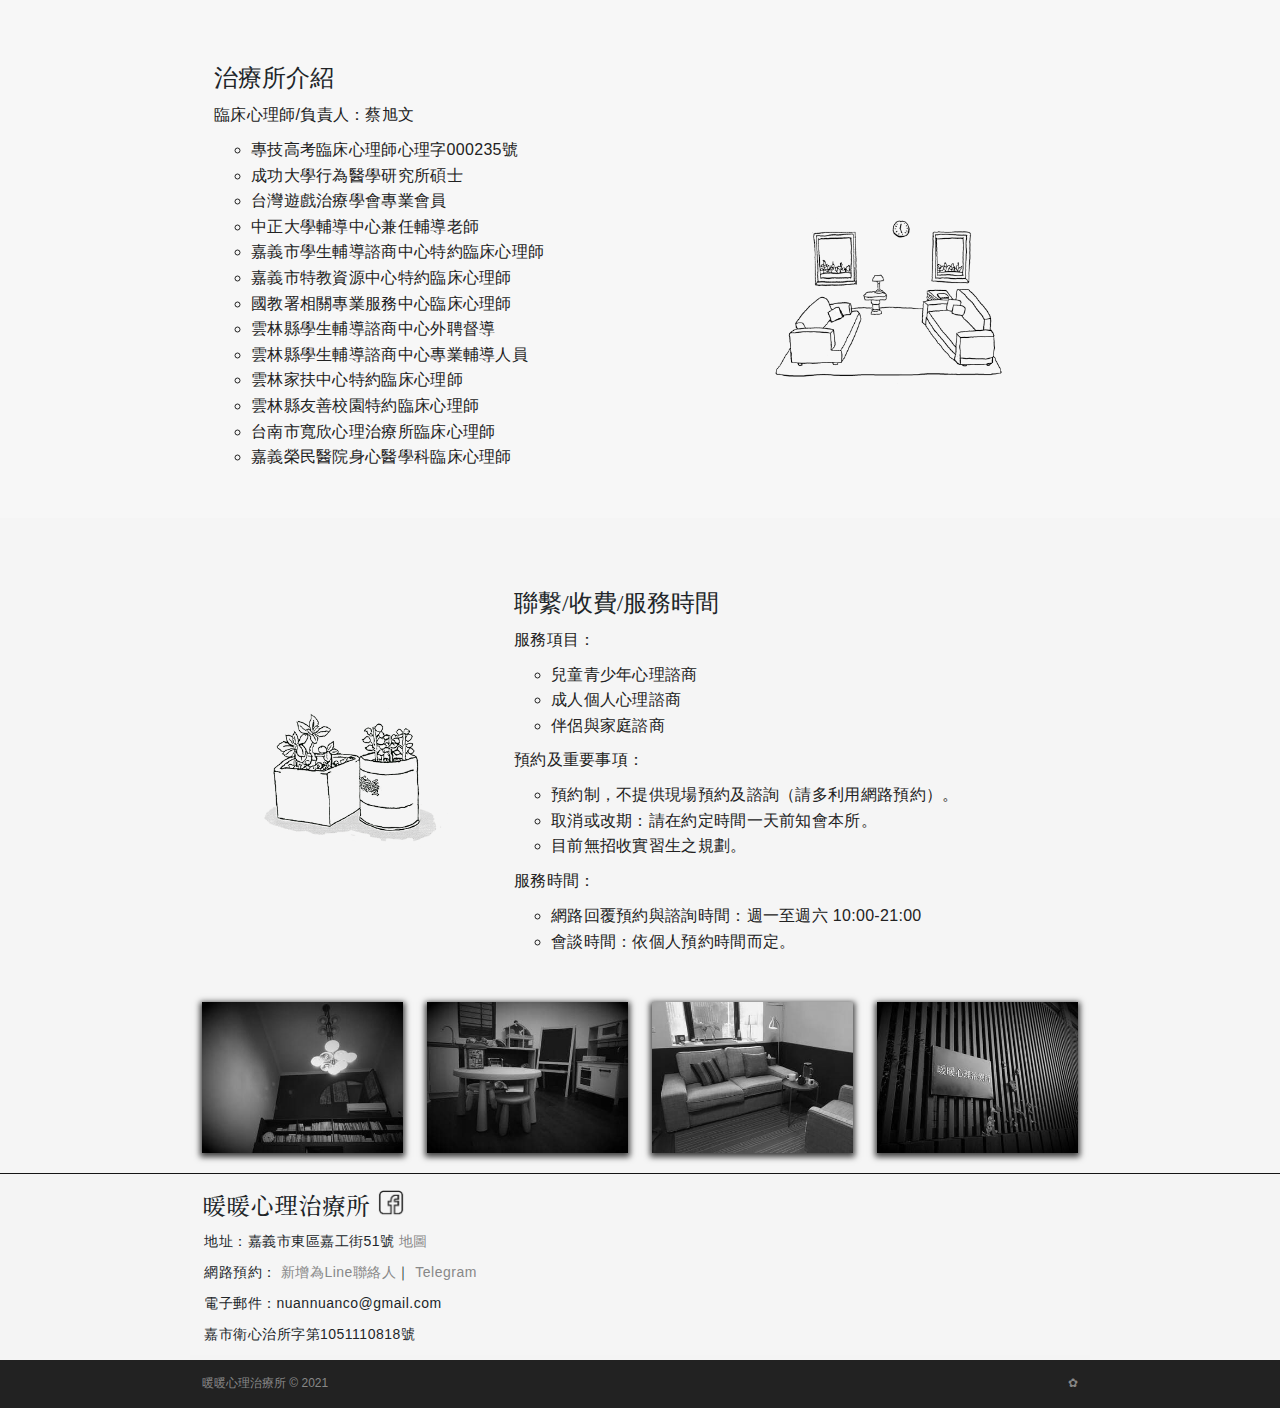
==== commit b88397b2: "220223" ====
--- a/index.html
+++ b/index.html
@@ -1,6 +1,16 @@
 <!DOCTYPE html>
 <html lang="zh-Hant-TW">
     <head>
+        <!-- Global site tag (gtag.js) - Google Analytics -->
+        <script async src="https://www.googletagmanager.com/gtag/js?id=UA-77676002-1">
+        </script>
+        <script>
+            window.dataLayer = window.dataLayer || [];
+            function gtag(){dataLayer.push(arguments);}
+            gtag('js', new Date());
+
+            gtag('config', 'UA-77676002-1');
+        </script>
         <meta charset="utf-8">
         <meta http-equiv="X-UA-Compatible" content="IE=edge">
         <meta name="viewport" content="width=device-width, initial-scale=1.0">
@@ -64,9 +74,9 @@
             <div class="container-fluid d-flex justify-content-center bg-white1">
             <div class="row gx-4 gx-lg-5 align-items-center my-5 nu-style-otani nu-style-paddy-t">
                 <div class="col-lg-12 col-md-12 col-sm-12">
-                <div class="alert alert-secondary" role="alert">
+                <!--<div class="alert alert-secondary" role="alert">
                 110/12/31-111/01/02公休
-                </div>
+                </div>-->
                 </div>
                 <div class="col-lg-8 col-md-7 col-sm-6">
                     <p class="content">
@@ -272,13 +282,5 @@
             return new bootstrap.Tooltip(tooltipTriggerEl)
             })
         </script>
-        <script>
-              (function(i,s,o,g,r,a,m){i['GoogleAnalyticsObject']=r;i[r]=i[r]||function(){
-              (i[r].q=i[r].q||[]).push(arguments)},i[r].l=1*new Date();a=s.createElement(o),
-              m=s.getElementsByTagName(o)[0];a.async=1;a.src=g;m.parentNode.insertBefore(a,m)
-              })(window,document,'script','https://www.google-analytics.com/analytics.js','ga');
-              ga('create', 'UA-77676002-1', 'auto');
-              ga('send', 'pageview');
-        </script>
     </body>
 </html>
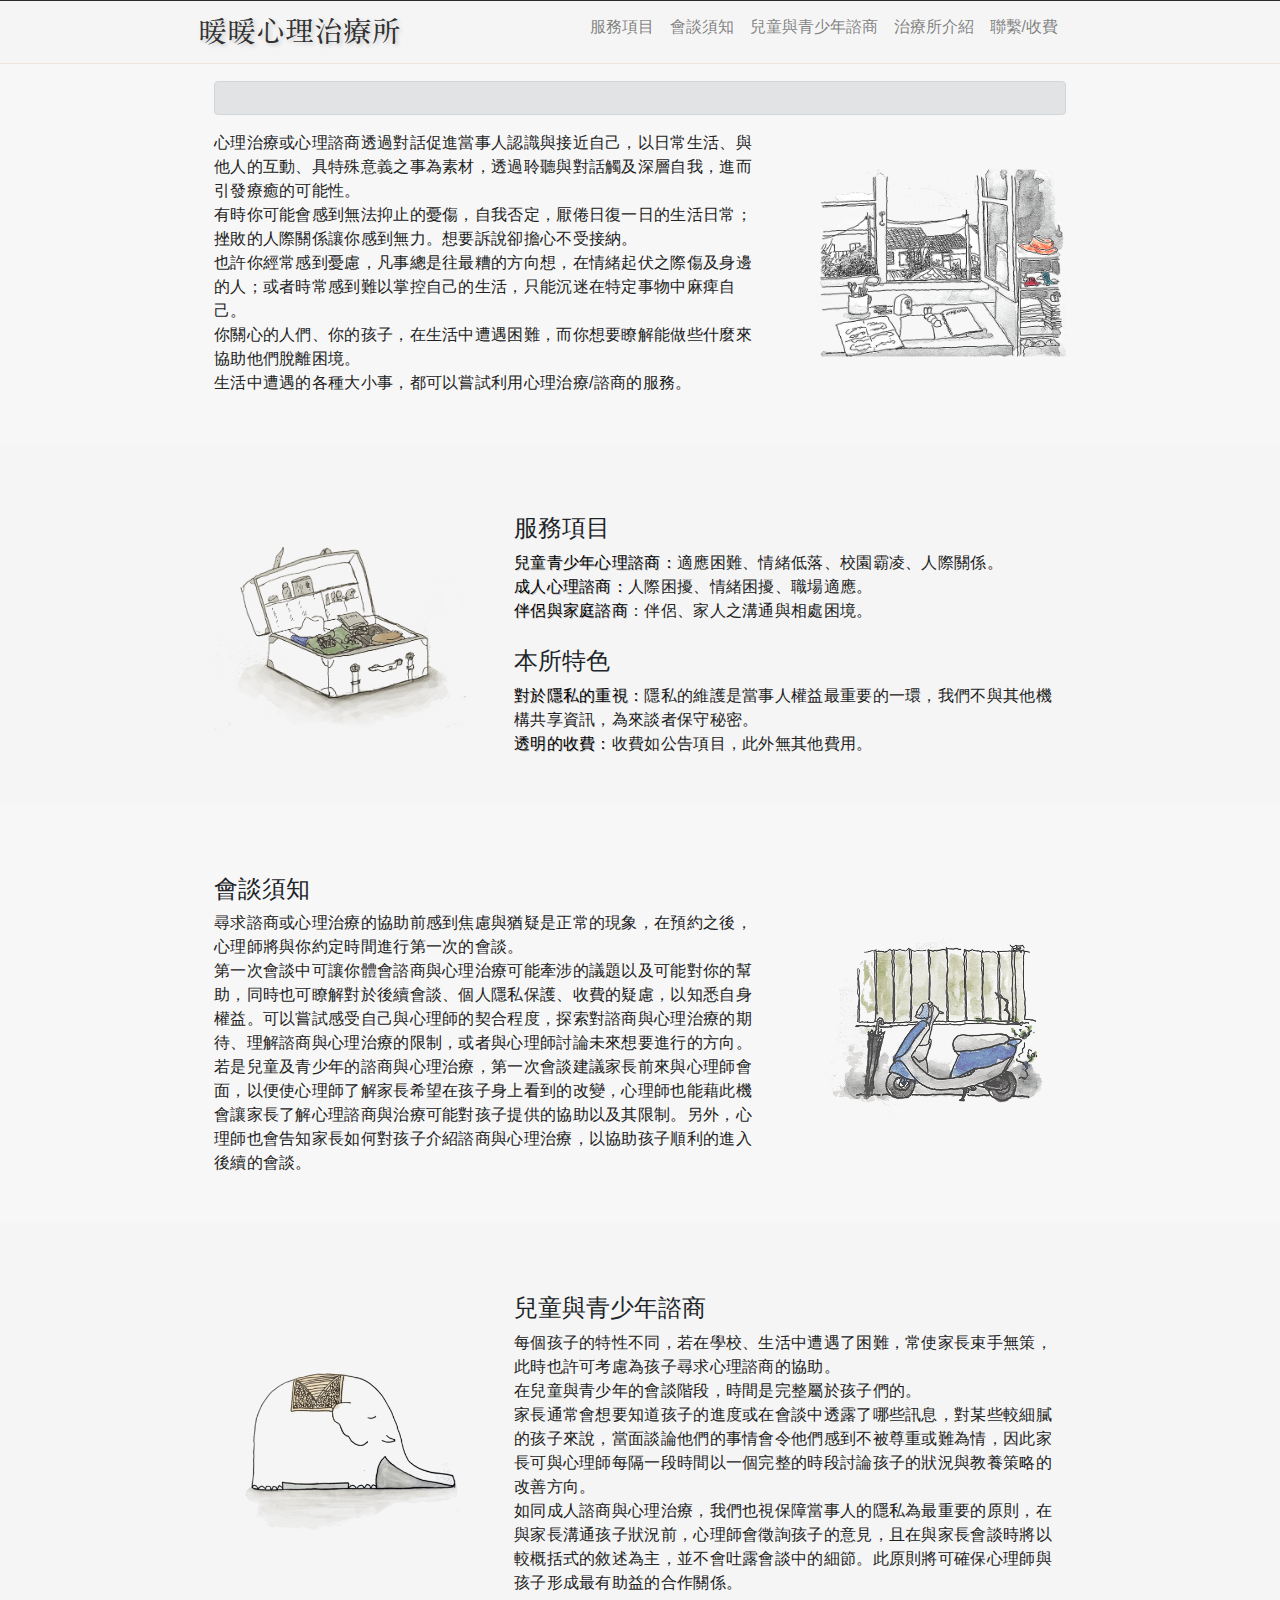
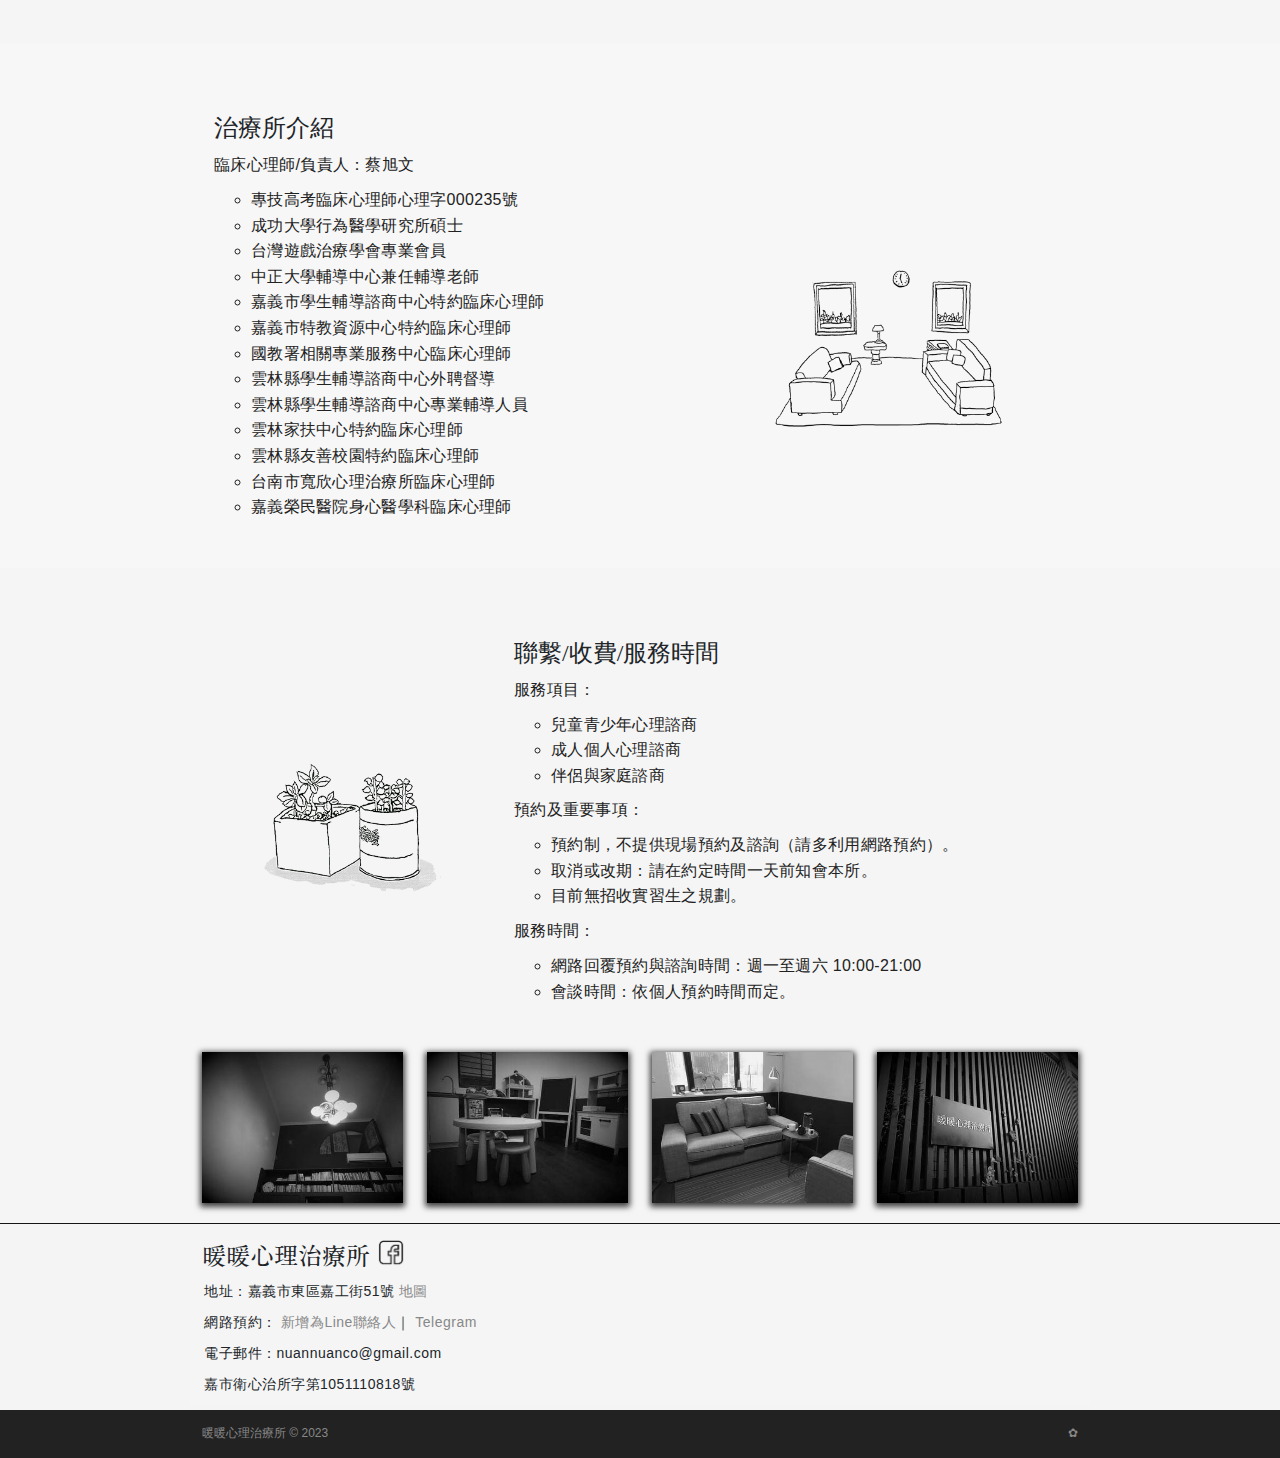
==== commit 37297d83: "copyright 2023" ====
--- a/index.html
+++ b/index.html
@@ -74,9 +74,9 @@
             <div class="container-fluid d-flex justify-content-center bg-white1">
             <div class="row gx-4 gx-lg-5 align-items-center my-5 nu-style-otani nu-style-paddy-t">
                 <div class="col-lg-12 col-md-12 col-sm-12">
-                <!--<div class="alert alert-secondary" role="alert">
-                110/12/31-111/01/02公休
-                </div>-->
+                <div class="alert alert-secondary" role="alert">
+                <!--Your friendly neighborhood. ٩( ˊᗜˋ* )و  (並不是)-->
+                </div>
                 </div>
                 <div class="col-lg-8 col-md-7 col-sm-6">
                     <p class="content">
@@ -255,7 +255,7 @@
             <footer class="footer">
             <div class="container d-flex justify-content-start nu-style-otani">
                     <div class="col-lg-6">
-                        <p class="copyright">暖暖心理治療所 &copy; 2021
+                        <p class="copyright">暖暖心理治療所 &copy; 2023
                         </p>
                     </div>
                     <div class="col-lg-6">
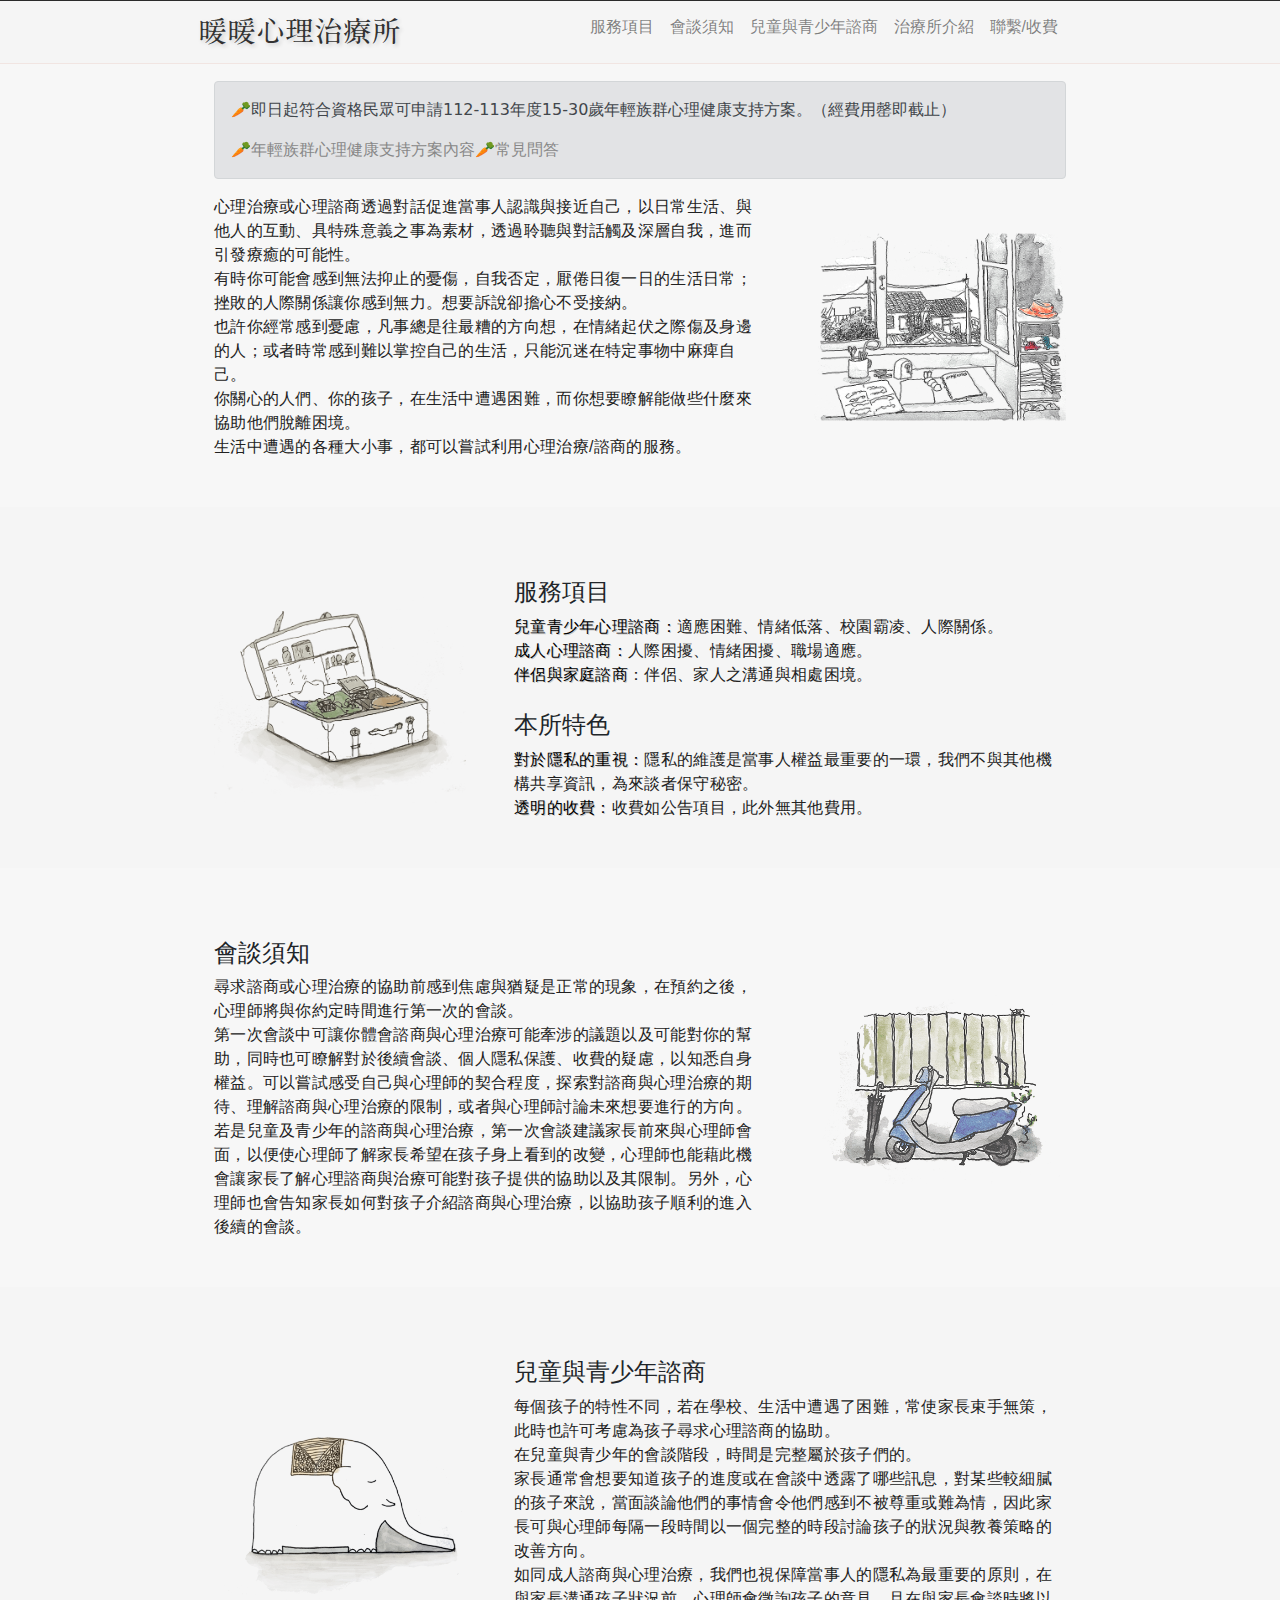
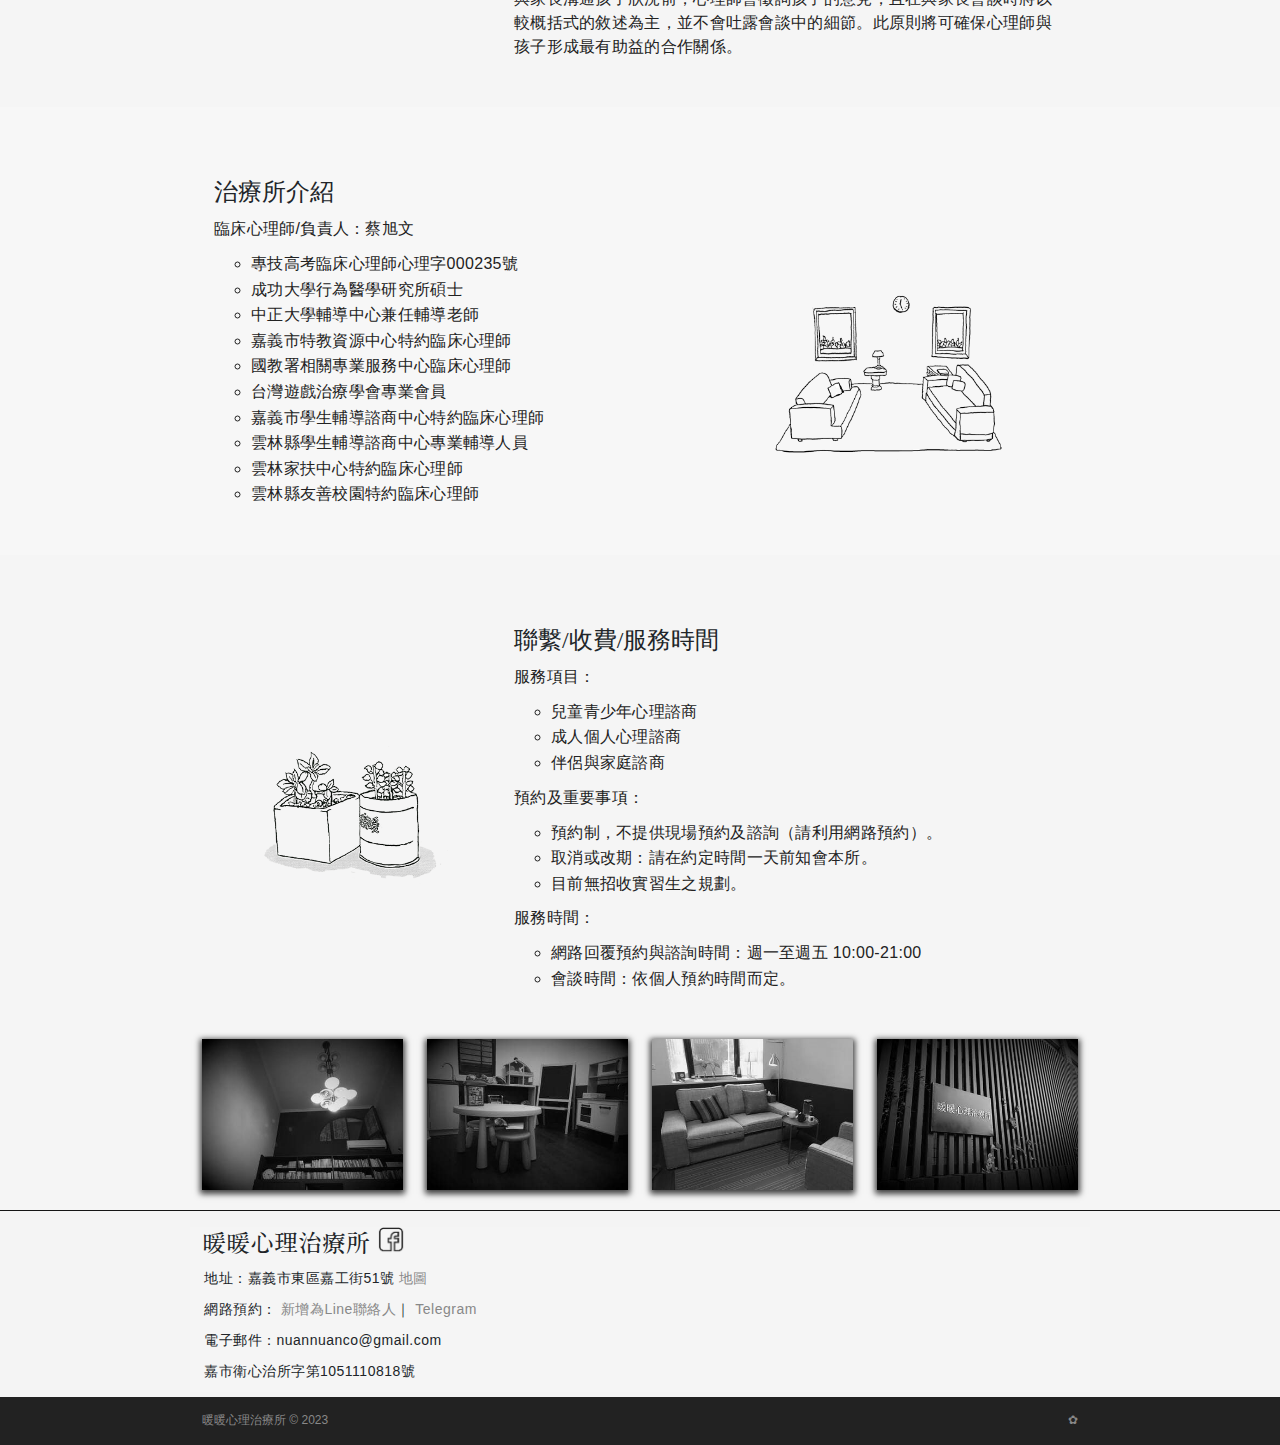
==== commit 02119b27: "年輕人方案" ====
--- a/index.html
+++ b/index.html
@@ -17,7 +17,7 @@
         <meta name="keywords" content="嘉義,雲林,新營,心理師,心理諮商師,心理治療,心理諮商,心理醫生,心理諮詢">
         <meta name="description" content="don't look up">
         <meta name="generator" content="6e75616e2d6e75616e2e636f">
-        <meta name="version" content="210718">
+        <meta name="version" content="230808">
         <meta name="author" content="暖暖心理治療所">
         <meta name="copyright" content="本網頁著作權為暖暖心理治療所所有">
         <meta name="URL" content="https://nuan-nuan.co/">
@@ -75,7 +75,8 @@
             <div class="row gx-4 gx-lg-5 align-items-center my-5 nu-style-otani nu-style-paddy-t">
                 <div class="col-lg-12 col-md-12 col-sm-12">
                 <div class="alert alert-secondary" role="alert">
-                <!--Your friendly neighborhood. ٩( ˊᗜˋ* )و  (並不是)-->
+                <p>🥕即日起符合資格民眾可申請112-113年度15-30歲年輕族群心理健康支持方案。（經費用罄即截止）</p>
+				<a href="https://tinyurl.com/yjrazapa" target="_blank" rel="noopener">🥕年輕族群心理健康支持方案內容</a><a href="https://tinyurl.com/272hpwcr" target="_blank" rel="noopener">🥕常見問答</a>
                 </div>
                 </div>
                 <div class="col-lg-8 col-md-7 col-sm-6">
@@ -163,18 +164,14 @@
                                 <ul class="B">
                                   <li>專技高考臨床心理師心理字000235號</li>
                                   <li>成功大學行為醫學研究所碩士</li>
-                                  <li>台灣遊戲治療學會專業會員</li>
                                   <li>中正大學輔導中心兼任輔導老師</li>
-                                  <li>嘉義市學生輔導諮商中心特約臨床心理師</li>
                                   <li>嘉義市特教資源中心特約臨床心理師</li>
                                   <li>國教署相關專業服務中心臨床心理師</li>
-                                  <li>雲林縣學生輔導諮商中心外聘督導</li>
+								  <li>台灣遊戲治療學會專業會員</li>
+								  <li>嘉義市學生輔導諮商中心特約臨床心理師</li>
                                   <li>雲林縣學生輔導諮商中心專業輔導人員</li>
                                   <li>雲林家扶中心特約臨床心理師</li>
                                   <li>雲林縣友善校園特約臨床心理師</li>
-                                  <li>台南市寬欣心理治療所臨床心理師</li>
-                                  <li>嘉義榮民醫院身心醫學科臨床心理師</li>
-
                                 </ul>
                             </ul>
                 </div>
@@ -201,7 +198,7 @@
                                 <ul class="list-unstyled content A">
                                 <li>預約及重要事項：</li>
                                 <ul class="B">
-                                    <li>預約制，不提供現場預約及諮詢（請多利用網路預約）。</li>
+                                    <li>預約制，不提供現場預約及諮詢（請利用網路預約）。</li>
                                     <li>取消或改期：請在約定時間一天前知會本所。</li>
                                     <li>目前無招收實習生之規劃。</li>
                                 </ul>
@@ -209,7 +206,7 @@
                                 <ul class="list-unstyled content A">
                                 <li>服務時間：</li>
                                 <ul class="B">
-                                    <li>網路回覆預約與諮詢時間：週一至週六 10:00-21:00</li>
+                                    <li>網路回覆預約與諮詢時間：週一至週五 10:00-21:00</li>
                                     <li>會談時間：依個人預約時間而定。</li>
                                 </ul>
                                 </ul>
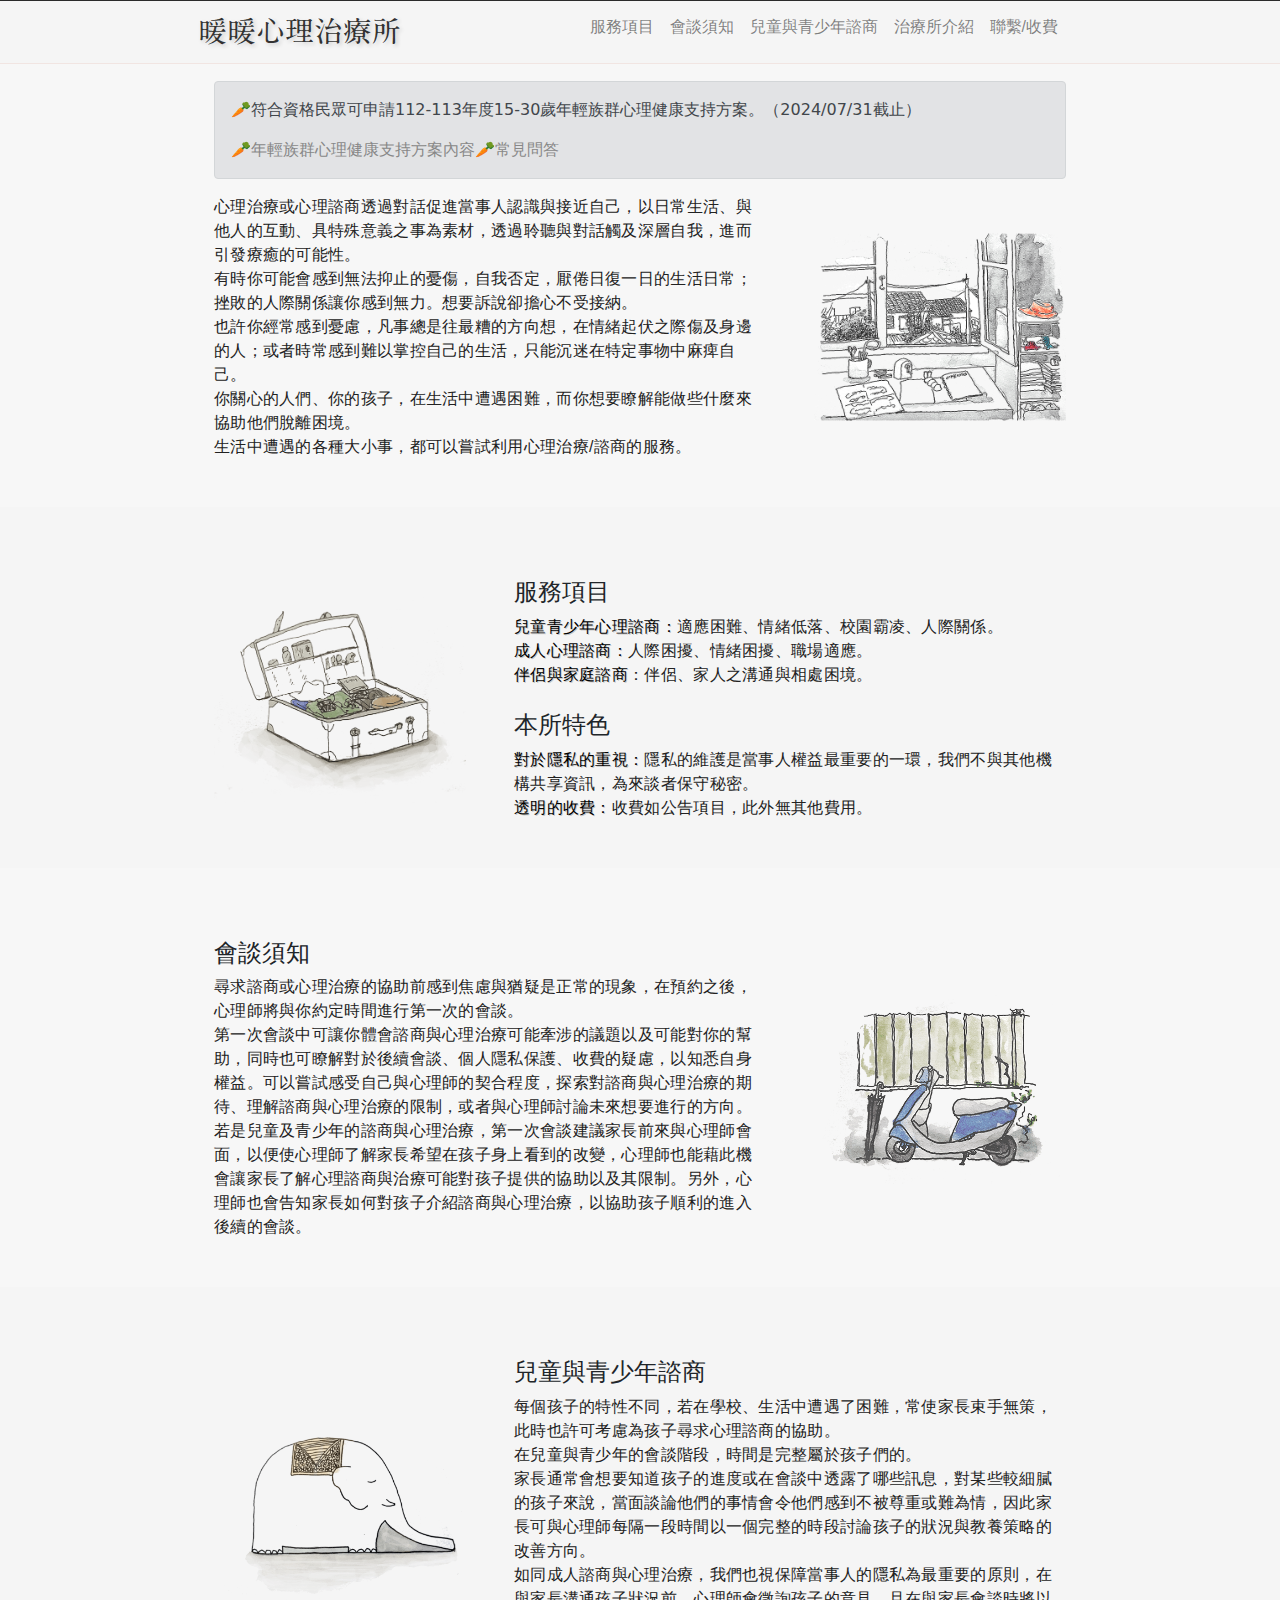
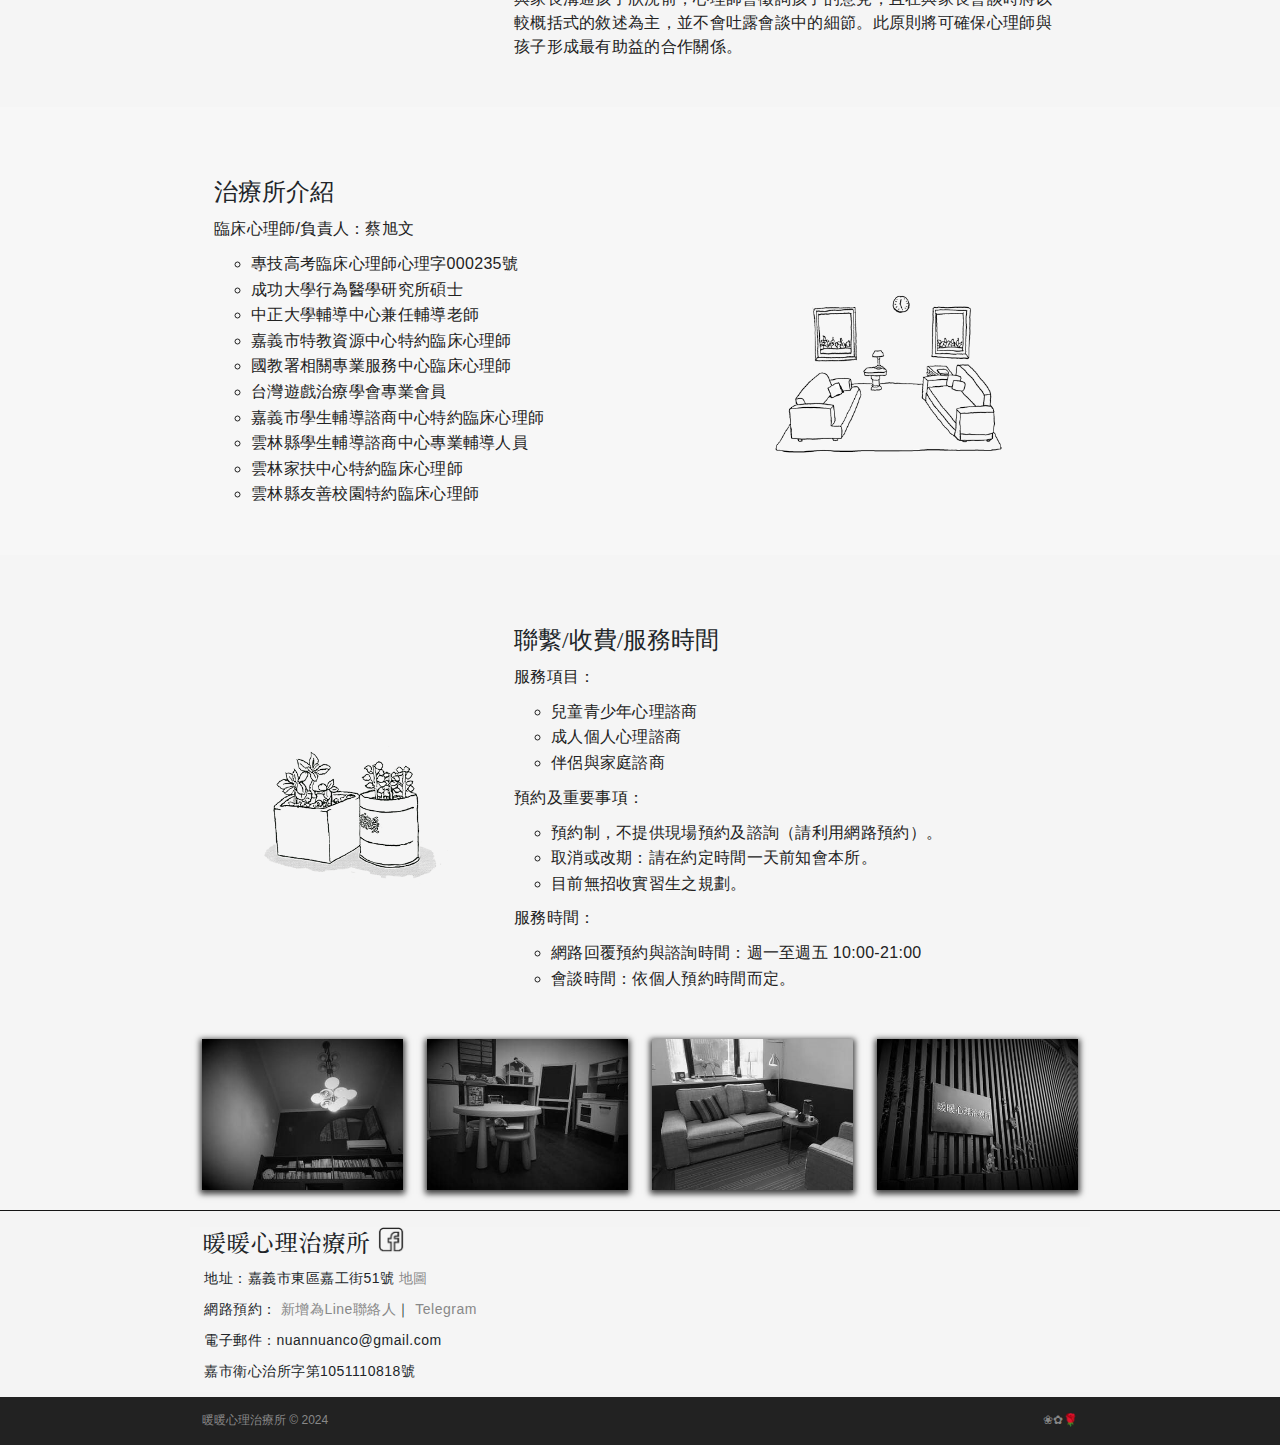
==== commit d8082ced: "240525" ====
--- a/index.html
+++ b/index.html
@@ -17,7 +17,7 @@
         <meta name="keywords" content="嘉義,雲林,新營,心理師,心理諮商師,心理治療,心理諮商,心理醫生,心理諮詢">
         <meta name="description" content="don't look up">
         <meta name="generator" content="6e75616e2d6e75616e2e636f">
-        <meta name="version" content="230808">
+        <meta name="version" content="240522">
         <meta name="author" content="暖暖心理治療所">
         <meta name="copyright" content="本網頁著作權為暖暖心理治療所所有">
         <meta name="URL" content="https://nuan-nuan.co/">
@@ -75,7 +75,7 @@
             <div class="row gx-4 gx-lg-5 align-items-center my-5 nu-style-otani nu-style-paddy-t">
                 <div class="col-lg-12 col-md-12 col-sm-12">
                 <div class="alert alert-secondary" role="alert">
-                <p>🥕即日起符合資格民眾可申請112-113年度15-30歲年輕族群心理健康支持方案。（經費用罄即截止）</p>
+                <p>🥕符合資格民眾可申請112-113年度15-30歲年輕族群心理健康支持方案。（2024/07/31截止）</p>
 				<a href="https://tinyurl.com/yjrazapa" target="_blank" rel="noopener">🥕年輕族群心理健康支持方案內容</a><a href="https://tinyurl.com/272hpwcr" target="_blank" rel="noopener">🥕常見問答</a>
                 </div>
                 </div>
@@ -252,11 +252,11 @@
             <footer class="footer">
             <div class="container d-flex justify-content-start nu-style-otani">
                     <div class="col-lg-6">
-                        <p class="copyright">暖暖心理治療所 &copy; 2023
+                        <p class="copyright">暖暖心理治療所 &copy; 2024
                         </p>
                     </div>
                     <div class="col-lg-6">
-                        <a class="copyright" data-bs-toggle="tooltip" data-bs-placement="top" title="imomf & nene" style="float:right">✿</a>
+                        <a class="copyright" data-bs-toggle="tooltip" data-bs-placement="top" title="ฅ/ᐠ. ̫ .ᐟ\ฅ " style="float:right">❀✿🌹</a>
                     </div>
             </div>
            
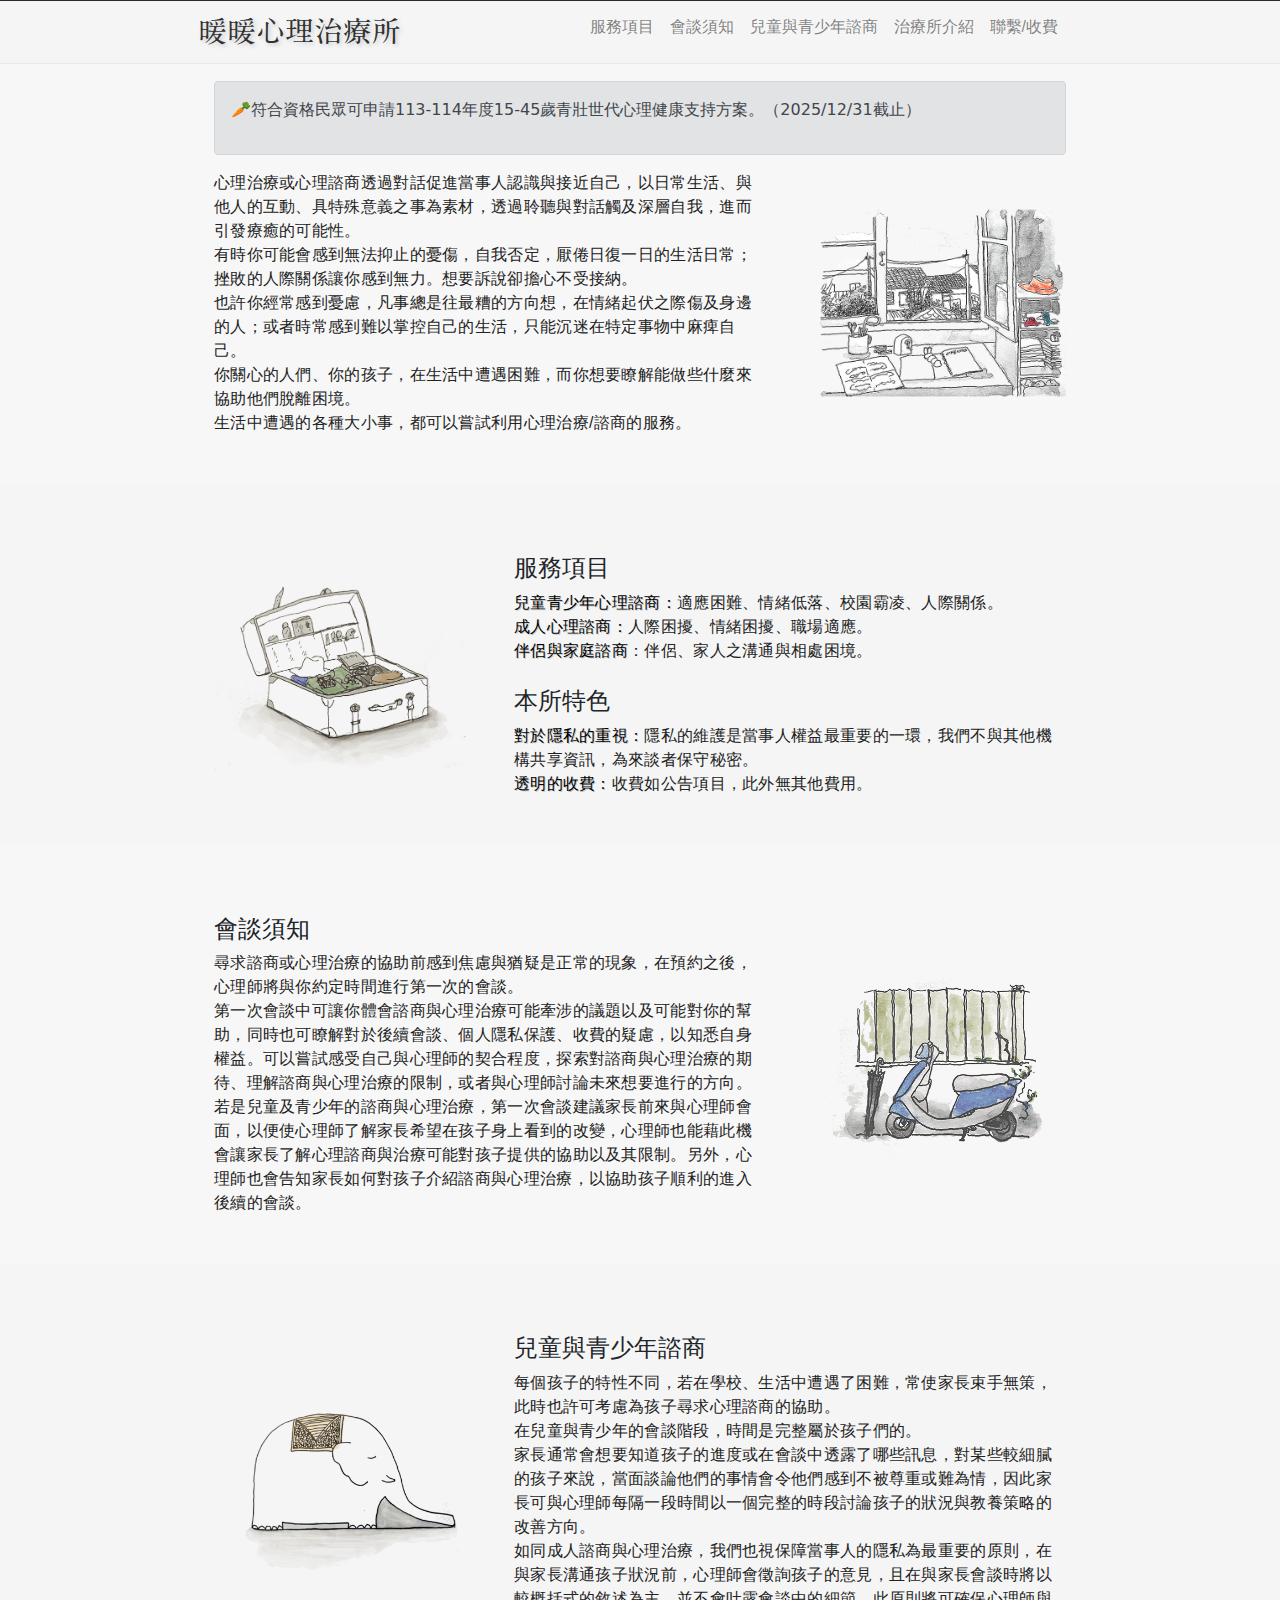
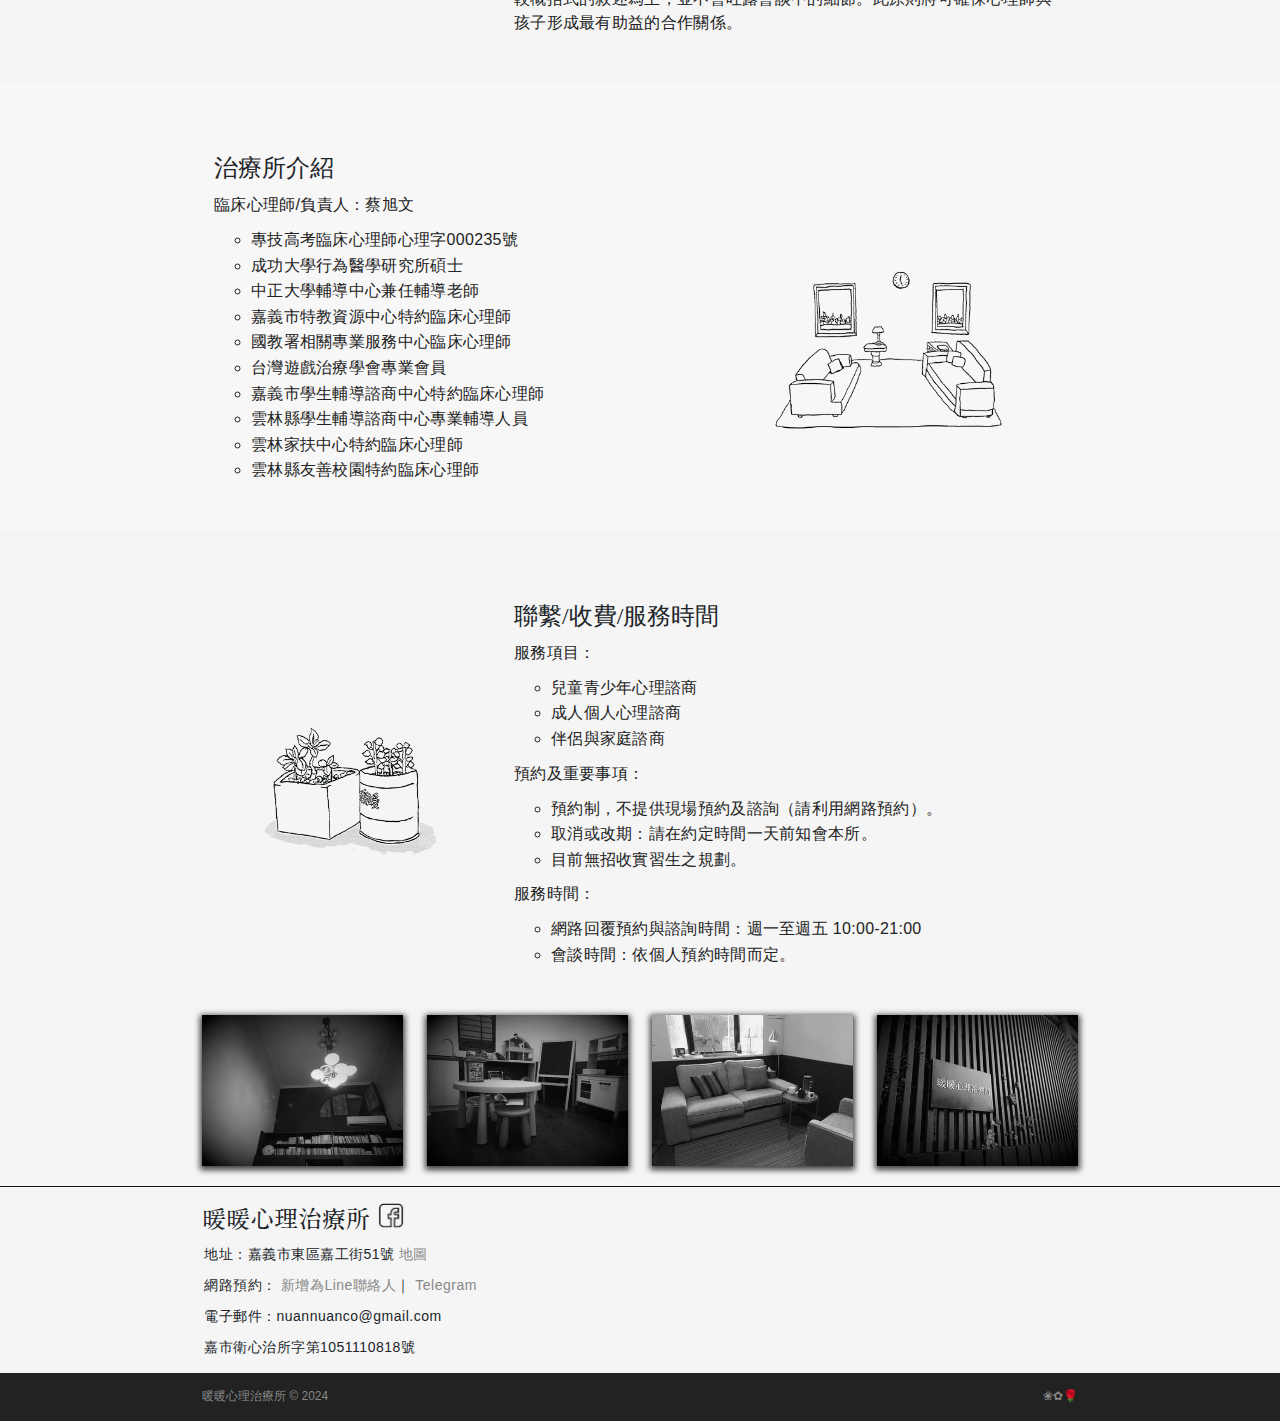
==== commit 751b6a11: "240811" ====
--- a/index.html
+++ b/index.html
@@ -75,8 +75,7 @@
             <div class="row gx-4 gx-lg-5 align-items-center my-5 nu-style-otani nu-style-paddy-t">
                 <div class="col-lg-12 col-md-12 col-sm-12">
                 <div class="alert alert-secondary" role="alert">
-                <p>🥕符合資格民眾可申請112-113年度15-30歲年輕族群心理健康支持方案。（2024/07/31截止）</p>
-				<a href="https://tinyurl.com/yjrazapa" target="_blank" rel="noopener">🥕年輕族群心理健康支持方案內容</a><a href="https://tinyurl.com/272hpwcr" target="_blank" rel="noopener">🥕常見問答</a>
+                <p>🥕符合資格民眾可申請113-114年度15-45歲青壯世代心理健康支持方案。（2025/12/31截止）</p>
                 </div>
                 </div>
                 <div class="col-lg-8 col-md-7 col-sm-6">
